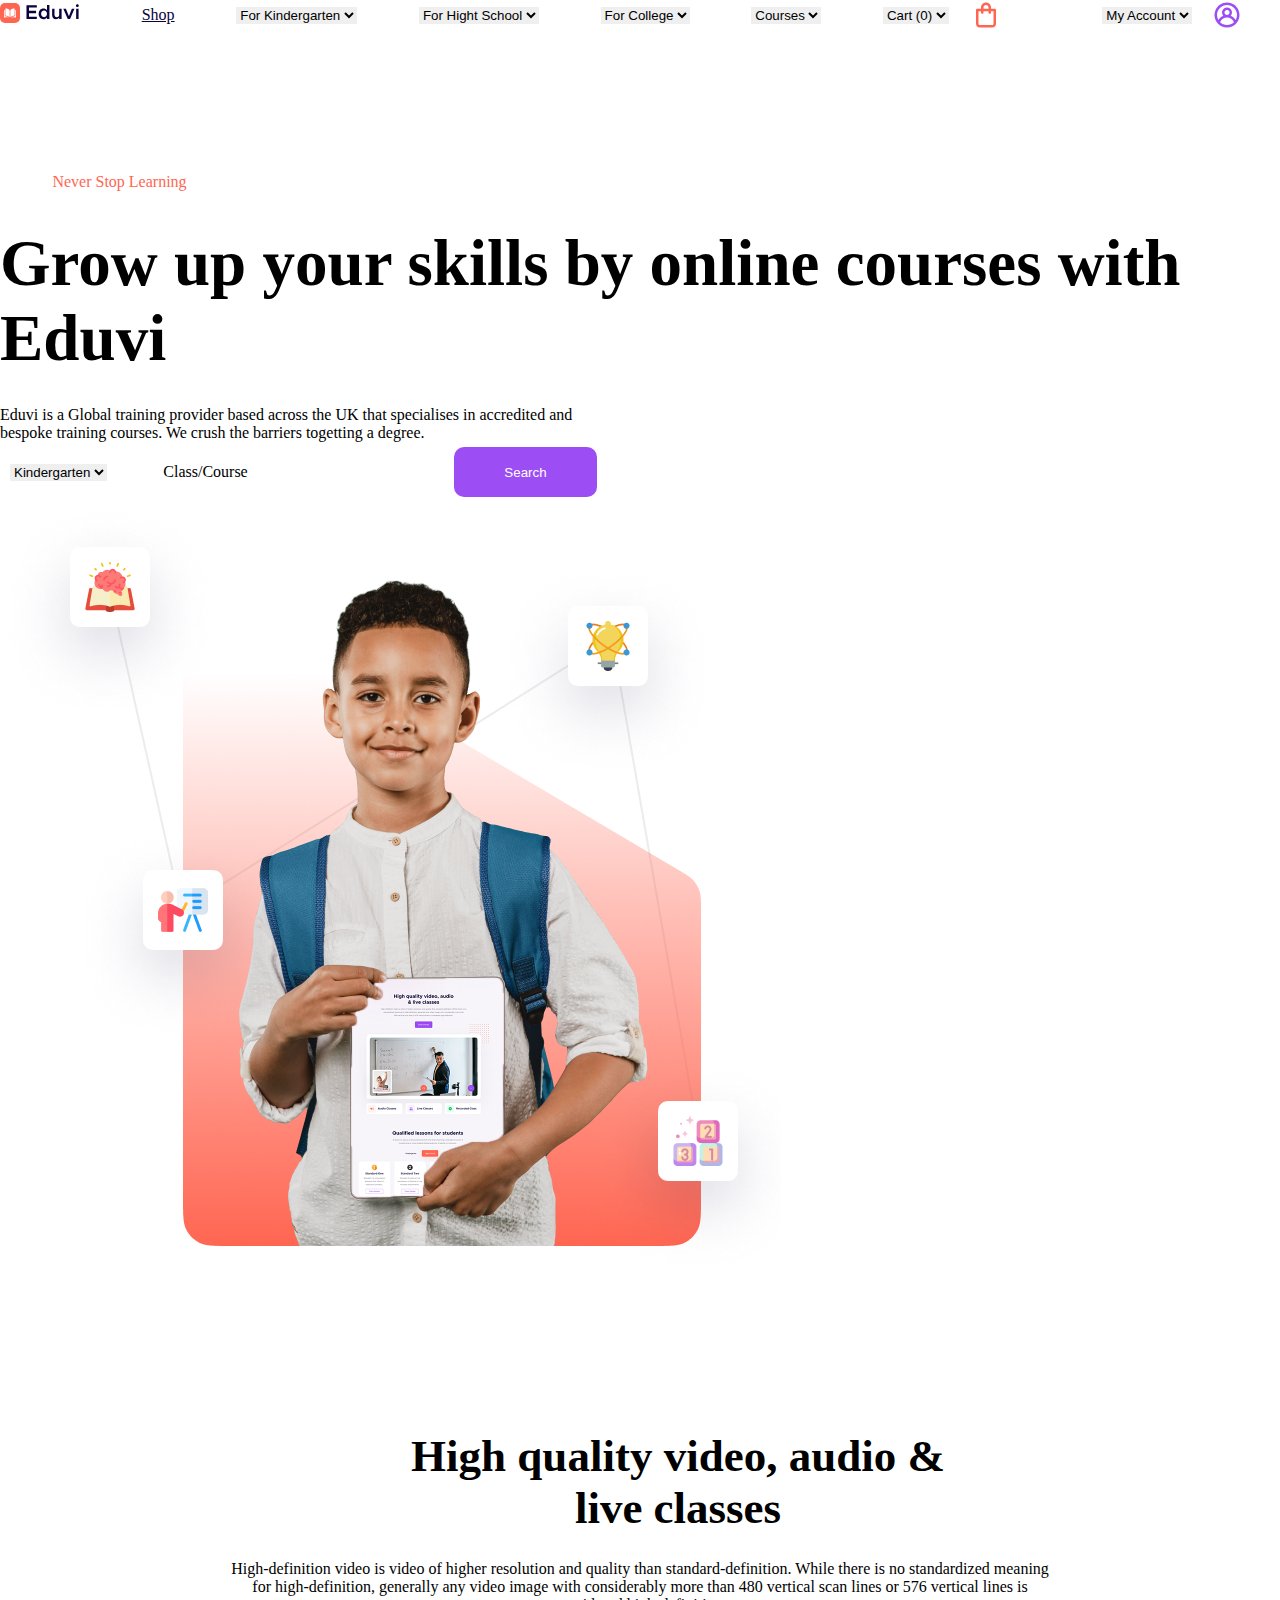
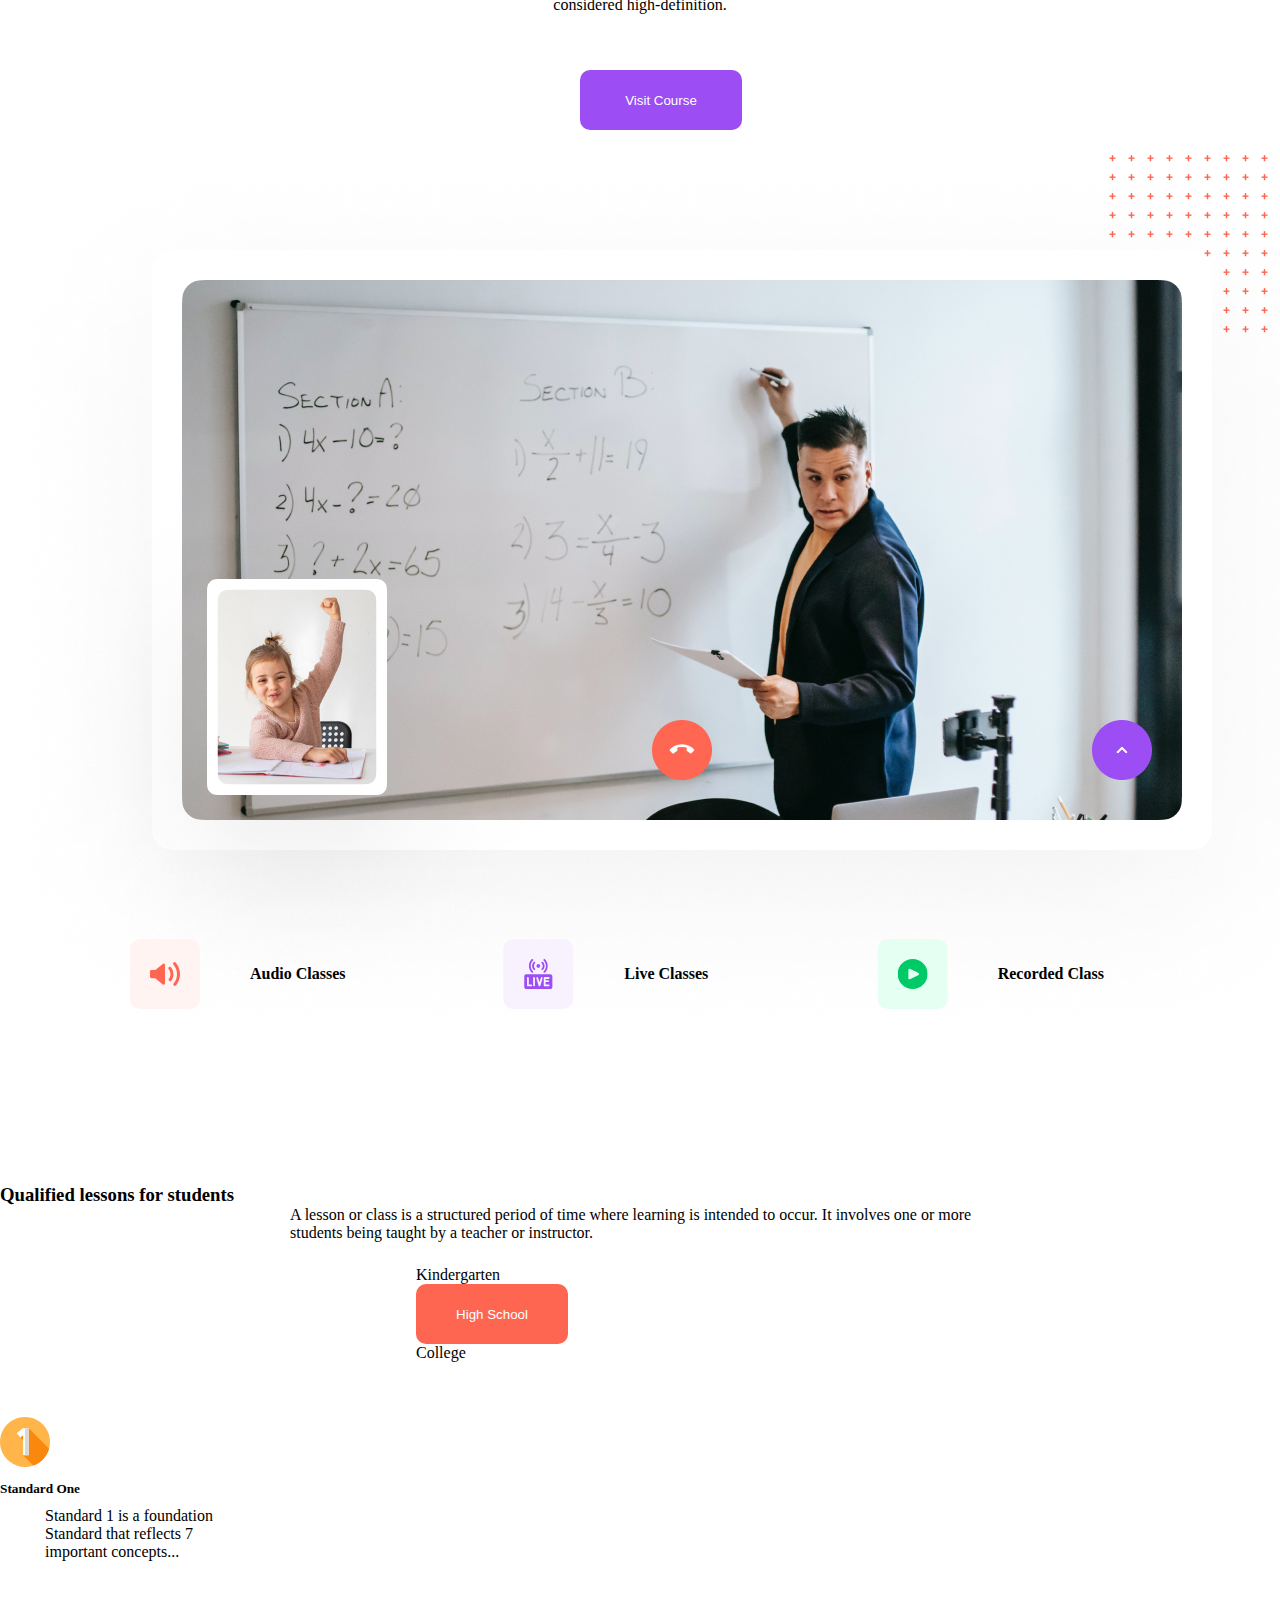
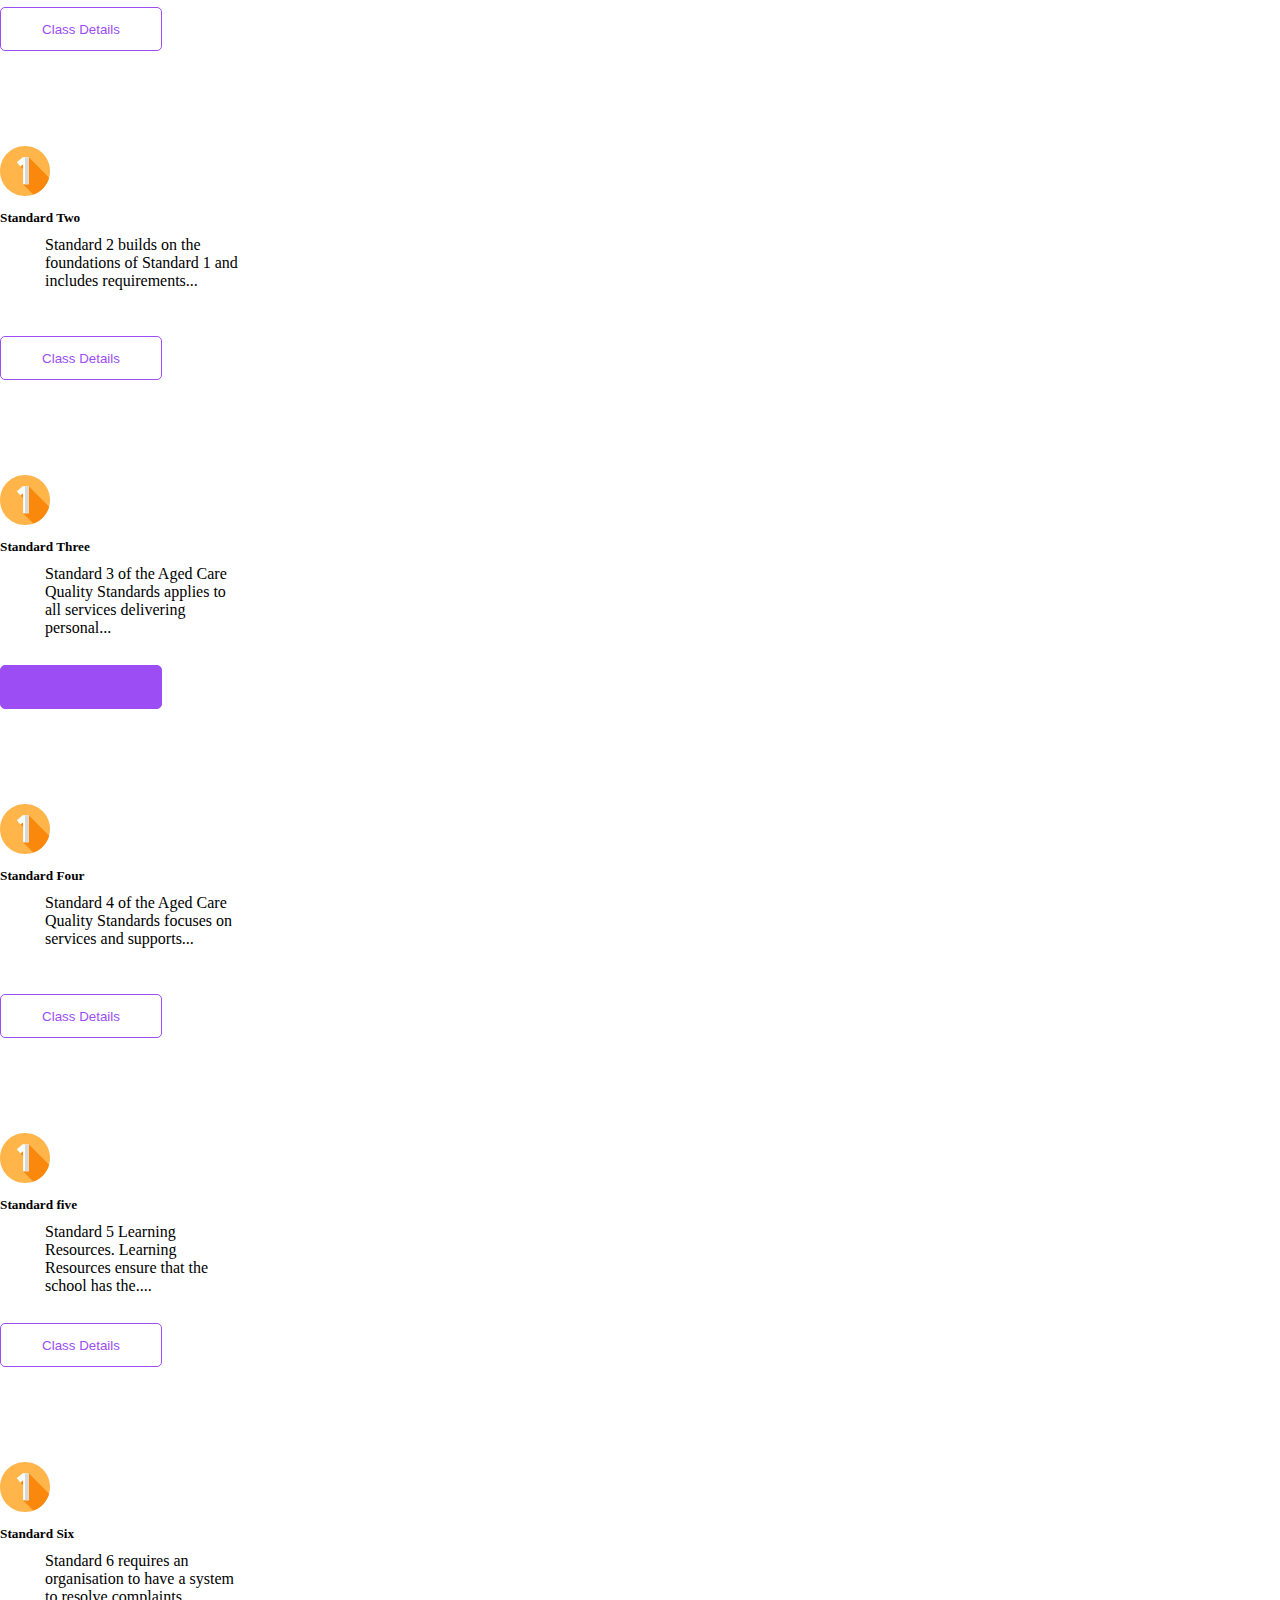
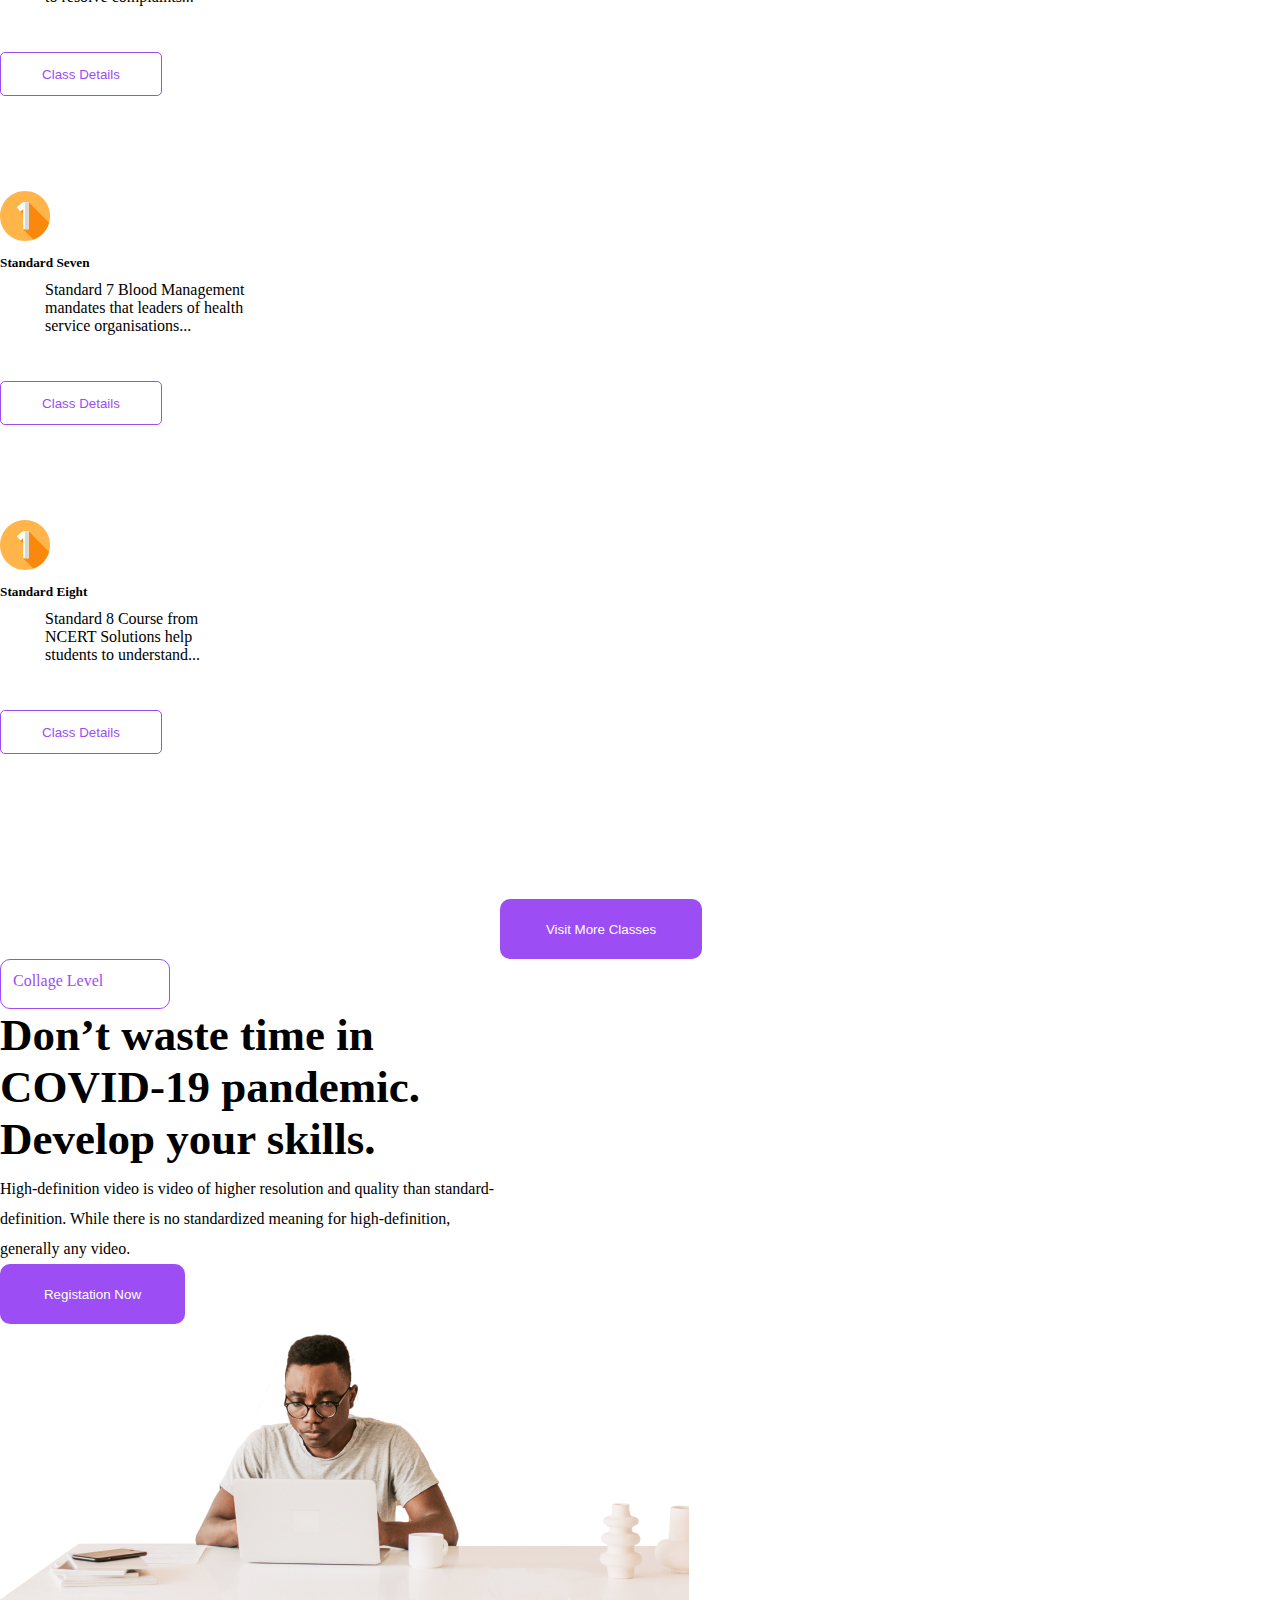
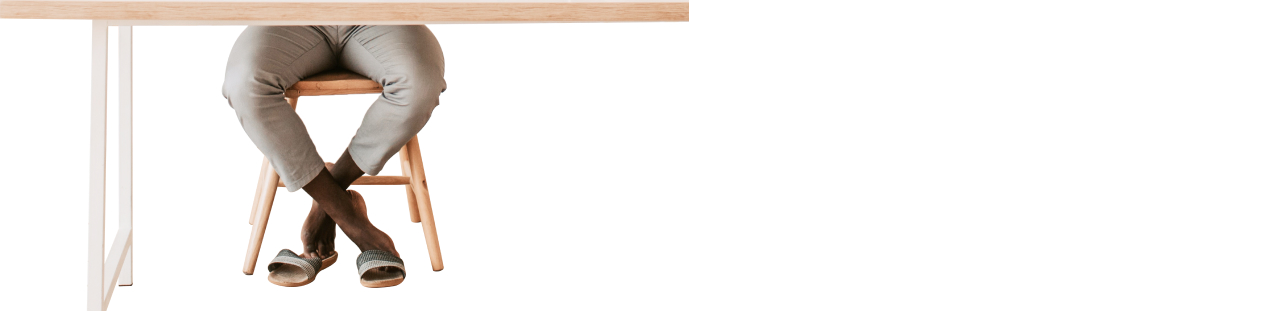
==== index.html @ eff32b87 "ok" ====
<!DOCTYPE html>
<html lang="en">

<head>
    <meta charset="UTF-8">
    <meta http-equiv="X-UA-Compatible" content="IE=edge">
    <meta name="viewport" content="width=device-width, initial-scale=1.0">

    <!-- CSS only -->
    <link href="https://cdn.jsdelivr.net/npm/bootstrap@5.2.2/dist/css/bootstrap.min.css" rel="stylesheet"
        integrity="sha384-Zenh87qX5JnK2Jl0vWa8Ck2rdkQ2Bzep5IDxbcnCeuOxjzrPF/et3URy9Bv1WTRi" crossorigin="anonymous">

    <!-- BOOTSTRAP icons link -->
    <link rel="stylesheet" href="https://cdn.jsdelivr.net/npm/bootstrap-icons@1.10.2/font/bootstrap-icons.css">

    <!-- Main CSS -->
    <link rel="stylesheet" href="./style.css">

    <title>Eduvi</title>
</head>

<body>

    <header>
        <nav>
            <div class="container">
                <div class="nav__div p-3">
                    <a href="#">
                        <img src="./images/Logo.svg" alt="img">
                    </a>

                    <a class="none text-decoration-none nav__link" href="#">
                        Shop
                    </a>

                    <select class="select none">
                        <option selected disabled>For Kindergarten</option>
                        <option value=""></option>
                        <option value=""></option>
                        <option value=""></option>
                    </select>

                    <select class="select none">
                        <option selected disabled>For Hight School</option>
                        <option value=""></option>
                        <option value=""></option>
                        <option value=""></option>
                    </select>

                    <select class="select none">
                        <option selected disabled>For College</option>
                        <option value=""></option>
                        <option value=""></option>
                        <option value=""></option>
                    </select>

                    <select class="select none">
                        <option selected disabled>Courses</option>
                        <option value=""></option>
                        <option value=""></option>
                        <option value=""></option>
                    </select>

                    <select class="select select__sm">
                        <option selected disabled>Cart (0)</option>
                        <option value=""></option>
                        <option value=""></option>
                        <option value=""></option>
                    </select>

                    <img class="cart__img" src="./images/Outline.svg" alt="img">

                    <select class="select select__sm">
                        <option selected disabled>My Account</option>
                        <option value=""></option>
                        <option value=""></option>
                        <option value=""></option>
                    </select>

                    <img class="accaunt__img" src="./images/accaunt.svg" alt="img">

                    <span class="menu__span">
                        <p class="menu__text mt-2">
                            Menu
                        </p>
                        <img class="menu__img" src="./images/menu.svg" alt="img">
                    </span>

                    <div class="menu swipe">
                        <h4 class="menu__close p-3 bg-danger w-15 m-3 text-light">
                            X
                        </h4>

                        <div>
                            <select class="select">
                                <option selected disabled>For Kindergarten</option>
                                <option value=""></option>
                                <option value=""></option>
                                <option value=""></option>
                            </select>

                            <select class="select">
                                <option selected disabled>For Hight School</option>
                                <option value=""></option>
                                <option value=""></option>
                                <option value=""></option>
                            </select>

                            <select class="select">
                                <option selected disabled>For College</option>
                                <option value=""></option>
                                <option value=""></option>
                                <option value=""></option>
                            </select>

                            <select class="select">
                                <option selected disabled>Courses</option>
                                <option value=""></option>
                                <option value=""></option>
                                <option value=""></option>
                            </select>
                        </div>

                    </div>
                </div>
            </div>
        </nav>
    </header>

    <main>
        <div class="container">
            <div class="d-grid">
                <div class="row">
                    <div class="col-md-6 col-sm-12 row__div">
                        <div class="main__span shadow">
                            Never Stop Learning
                        </div>

                        <h1 class="main__title">
                            Grow up your skills
                            by online courses
                            with Eduvi
                        </h1>

                        <p class="main__text">
                            Eduvi is a Global training provider based across the UK that specialises in accredited and
                            bespoke training courses. We crush the barriers togetting a degree.
                        </p>

                        <div class="search__div shadow">
                            <select class="select search__select">
                                <option value="">Kindergarten</option>
                                <option value=""></option>
                                <option value=""></option>
                                <option value=""></option>
                            </select>

                            <p class="search__text">
                                Class/Course
                            </p>

                            <button class="search__btn">
                                Search
                            </button>
                        </div>
                    </div>

                    <div class="col-md-6 col-sm-12">
                        <img class="main__img" src="./images/main-img.jpg" alt="img">
                    </div>
                </div>
            </div>
        </div>


        <section class="visit">
            <div class="container">
                <h2 class="visit__title">
                    High quality video, audio
                    & live classes
                </h2>

                <p class="visit__text">
                    High-definition video is video of higher resolution and quality than standard-definition. While
                    there is
                    no standardized meaning for high-definition, generally any video image with considerably more than
                    480 vertical scan lines or 576 vertical lines is considered high-definition.
                </p>

                <button class="visit__btn">
                    Visit Course
                </button>
            </div>
        </section>

        <section class="classes">

            <div class="container">
                <img class="classes__img" src="./images/classes.jpg" alt="img">

                <div class="classes__div">
                    <div class="classes__chance shadow">
                        <img class="classes__icon" src="./images/sound.svg" alt="img">
                        <h4 class="classes__text">Audio Classes</h4>
                    </div>

                    <div class="classes__chance shadow">
                        <img class="classes__icon" src="./images/live.svg" alt="img">
                        <h4 class="classes__text">
                            Live Classes
                        </h4>
                    </div>

                    <div class="classes__chance shadow">
                        <img class="classes__icon" src="./images/recorded.svg" alt="img">
                        <h4 class="classes__text">
                            Recorded Class
                        </h4>
                    </div>
                </div>
            </div>
        </section>

        <section class="section__lessons">
            <div class="container">
                <h3 class="lesson__title text-center">
                    Qualified lessons for students
                </h3>

                <p class="lesson__text text-center mt-5">
                    A lesson or class is a structured period of time where learning is intended to occur. It involves
                    one or more students being taught by a teacher or instructor.
                </p>

                <div class="lesson__btn--div mt-5 d-flex justify-content-between align-items-center">

                    <p>
                        Kindergarten
                    </p>

                    <button class="lesson__btn">
                        High School
                    </button>

                    <p>
                        College
                    </p>

                </div>

                <div class="card__div d-flex gap-4 ">
                    <div class="card p-3 shadow">
                        <img class="card__img" src="./images/one.svg" alt="img">
                        <h5 class="text-center">Standard One</h5>
                        <p class="card__text text-center">Standard 1 is a foundation Standard that reflects 7 important
                            concepts...</p>
                        <button class="card__btn">
                            Class Details
                        </button>
                    </div>

                    <div class="card p-3 shadow">
                        <img class="card__img" src="./images/one.svg" alt="img">
                        <h5 class="text-center">Standard Two</h5>
                        <p class="card__text text-center">Standard 2 builds on the foundations of Standard 1 and
                            includes requirements...</p>
                        <button class="card__btn">
                            Class Details
                        </button>
                    </div>

                    <div class="card p-3 shadow">
                        <img class="card__img" src="./images/one.svg" alt="img">
                        <h5 class="text-center">Standard Three</h5>
                        <p class="card__text text-center">Standard 3 of the Aged Care Quality Standards applies to all
                            services delivering personal...</p>
                        <button class="card__btn text-light card__bg">
                            Class Details
                        </button>
                    </div>

                    <div class="card p-3 shadow">
                        <img class="card__img" src="./images/one.svg" alt="img">
                        <h5 class="text-center">Standard Four</h5>
                        <p class="card__text text-center">Standard 4 of the Aged Care Quality Standards focuses on
                            services and supports...</p>
                        <button class="card__btn">
                            Class Details
                        </button>
                    </div>

                    <div class="card p-3 shadow">
                        <img class="card__img" src="./images/one.svg" alt="img">
                        <h5 class="text-center">Standard five</h5>
                        <p class="card__text text-center">Standard 5 Learning Resources. Learning Resources ensure that
                            the school has the....</p>
                        <button class="card__btn">
                            Class Details
                        </button>
                    </div>

                    <div class="card p-3 shadow">
                        <img class="card__img" src="./images/one.svg" alt="img">
                        <h5 class="text-center">Standard Six</h5>
                        <p class="card__text text-center">Standard 6 requires an organisation to have a system to
                            resolve complaints...</p>
                        <button class="card__btn">
                            Class Details
                        </button>
                    </div>

                    <div class="card p-3 shadow">
                        <img class="card__img" src="./images/one.svg" alt="img">
                        <h5 class="text-center">Standard Seven</h5>
                        <p class="card__text text-center">Standard 7 Blood Management mandates that leaders of health
                            service organisations...</p>
                        <button class="card__btn">
                            Class Details
                        </button>
                    </div>

                    <div class="card p-3 shadow">
                        <img class="card__img" src="./images/one.svg" alt="img">
                        <h5 class="text-center">Standard Eight</h5>
                        <p class="card__text text-center">Standard 8 Course from NCERT Solutions help students to
                            understand...</p>
                        <button class="card__btn">
                            Class Details
                        </button>
                    </div>
                </div>

                <button class="more__btn">
                    Visit More Classes
                </button>
            </div>
        </section>

        <section class="section__college">
            <div class="container">
                <div class="d-grid collage">
                    <div class="row ">
                        <div class="col-md-6">
                            <div class="collage__span text-center">
                                Collage Level
                            </div>

                            <h3 class="collage__title mt-3">
                                Don’t waste time in
                                COVID-19 pandemic.
                                Develop your skills.
                            </h3>

                            <p class="collage__text">
                                High-definition video is video of higher resolution and quality than
                                standard-definition. While there is no standardized
                                meaning for high-definition, generally any video.
                            </p>

                            <button class="collage__btn">
                                Registation Now
                            </button>
                        </div>

                        <div class="col-md-6">
                            <img src="./images/Image.jpg" alt="img">
                        </div>
                    </div>
                </div>
            </div>
        </section>



    </main>

</body>
<script src="./scripts/utils.js"></script>
<script src="./scripts/index.js"></script>

</html>
---- style.css ----
* {
    margin: 0;
    padding: 0;
    box-sizing: border-box;
}

body {
    overflow-x: hidden;
}

.login__div {
    width: 90%;
    height: 570px;
    padding: 20px 0 0 40px;
}

.login__title {
    width: 355px;
}

.ellipsa {
    margin-left: 140px;
}

.google__icon {
    display: flex;
    align-items: center;
    width: 280px;
    height: 50px;
    border: 1px solid black;
}

.form-control {
    width: 280px;
}

input {
    height: 50px;
    width: 280px;
    border-radius: 10px;
    border: 1px solid #DEDDE4
}

.name__img {
    position: absolute;
    margin: 15px 0 10px 10px;
}

.show {
    position: absolute;
    margin: 15px 0 0 250px;
    display: none;
}

.eye {
    position: absolute;
    margin: 15px 0 0 250px;
    display: none;
}

.checkbox {
    height: 24px;
    width: 24px;
}

.terms {
    color: #200a79;
    text-decoration: none;
}

.google__btn {
    width: 280px;
    height: 50px;
    color: #5D5A6F;
    background-color: white;
    border: 1px solid #DEDDE4;
    border-radius: 5px;
}

.signup__btn {
    width: 280px;
    height: 50px;
    border: none;
    background-color: #9C4DF4;
}

.checkbox__text {
    margin-top: 30px;
}

.btn__text {
    margin-left: 30px;
}

.btn__link {
    color: #9C4DF4;
}

.link {
    text-decoration: none;
}

.list {
    text-decoration: none;
}



/* --------------------- MAIN page ----------------------------- */

.menu {
    position: absolute;
    width: 600px;
    height: 100vh;
    right: 0;
    top: 0;
    background-color: rgba(0, 0, 0, 0.153);
    backdrop-filter: blur(16px);
    z-index: 222222;
    transition: all linear 0.8s;
}

.swipe {
    transform: translateX(200%);
}

.nav__div {
    display: flex;
    justify-content: space-between;
    align-items: center;
}

.nav__link {
    color: #0A033C;
}

.select {
    border: none;
}

.cart__img {
    position: relative;
    right: 40px;
}

.accaunt__img {
    position: relative;
    right: 40px;
}

.menu__span {
    display: none;
}

.row__div {
    margin-top: 131px;
}

.main__span {
    width: 239px;
    height: 50px;
    border-radius: 10px;
    color: #FF6652;
    text-align: center;
    padding-top: 12px;
}

.main__title {
    font-size: 65px;
    font-weight: 700;
    margin-top: 15px;
}

.main__text {
    font-size: 16px;
    font-weight: 400;
    margin-top: 30px;
    width: 580px;
}

.search__div {
    width: 607px;
    height: 60px;
    border-radius: 10px;
    padding: 0 10px;
    display: flex;
    justify-content: space-between;
    align-items: center;
}

.span {
    width: 100px;
    height: 30px;
}

.search__btn {
    width: 143px;
    height: 50px;
    border-radius: 10px;
    border: none;
    color: #fff;
    background-color: #9C4DF4;
}

.search__text {
    margin: 0 0 0 -150px;
}

/* --------------------- MAIN page end ----------------------------- */



/* --------------------- SECTION VISIT ----------------------------- */

.visit__title {
    height: 110px;
    width: 556px;
    font-size: 45px;
    font-weight: 700;
    text-align: center;
    margin: 150px 0 0 400px;
}

.visit__text {
    height: 90px;
    width: 840px;
    font-size: 16px;
    font-weight: 400;
    text-align: center;
    margin: 20px auto;
}

.visit__btn {
    height: 60px;
    width: 162px;
    border-radius: 10px;
    color: #fff;
    border: none;
    background-color: #9C4DF4;
    margin: 0 0 0 580px;
}


/* --------------------- SECTION VISIT end ----------------------------- */


/* --------------------- SECTION CLASSES ----------------------------- */


.classes__div {
    display: flex;
    justify-content: center;
    align-items: center;
    margin-top: -150px;
}

.classes__chance {
    height: 100px;
    width: 333.3333435058594px;
    border-radius: 10px;
    display: flex;
    align-items: center;
    padding: 10px;
    margin-left: 40px;
}

.classes__text {
    margin-left: 50px;
}




/* --------------------- SECTION CLASSES end ----------------------------- */





/* ------------------------ SECTION LESSON ---------------------   */

.lesson__title {
    margin-top: 160px;
}

.lesson__text {
    height: 60px;
    width: 700px;
    font-size: 16px;
    font-weight: 400;
    margin: 0 auto;
}

.lesson__btn--div {
    width: 35%;
    margin: 0 auto;
}

.lesson__btn {
    background-color: #FF6652;
    border: none;
    color: #fff;
    height: 60px;
    width: 152px;
    border-radius: 10px;
}

.card {
    width: 290px;
    height: 329px;
    border-radius: 15px;
}

.card__img {
    width: 50px;
    height: 50px;
    margin: 10px auto;
}

.card__text {
    width: 200px;
    height: 90px;
    font-size: 16px;
    font-weight: 400;
    margin: 10px auto;
}

.card__div {
    margin: auto;
    margin-top: 45px;
    flex-wrap: wrap;
}

.card__btn {
    height: 44px;
    width: 162px;
    color: #9C4DF4;
    margin: 0 auto;
    border-radius: 5px;
    border: 1px solid #9C4DF4;
    background-color: #fff;
}

.more__btn {
    height: 60px;
    width: 202px;
    border-radius: 10px;
    background-color: #9C4DF4;
    border: none;
    color: #fff;
    margin: 60px 0 0 500px;
}


.card__bg {
    background-color: #9C4DF4;
}

.collage__title {
    height: 165px;
    width: 457px;
    left: 150px;
    top: 3659px;
    border-radius: nullpx;
    font-family: Metropolis;
    font-size: 45px;
    font-weight: 700;
    text-align: left;

}



/* ------------------------ SECTION LESSON END ---------------------   */




/* ------------------------ SECTION COLLAGE ---------------------   */


.collage__span {
    height: 50px;
    width: 170px;
    border-radius: 10px;
    color: #9C4DF4;
    padding: 12px;
    border: 1px solid #9C4DF4;
}

.collage__text {
    height: 90px;
    width: 500px;
    left: 150px;
    font-size: 16px;
    font-weight: 400;
    line-height: 30px;
    text-align: left;

}

.collage__btn {
    height: 60px;
    width: 185px;
    left: 150px;
    top: 3974px;
    border-radius: 10px;
    border: none;
    background-color: #9C4DF4;
    color: #fff;
}







/* ------------------------ SECTION COLLAGE END ---------------------   */












/* --------------------- RESPONSIVE ---------------------- */


@media screen and (max-width: 768px) {

    .card__div {
        margin-left: 50px;
    }

    .lesson__btn--div {
        width: 55%;
    }

    .classes__div {
        margin-top: 1px;
    }

    .classes__img {
        width: 864px;
        height: 550px;
        margin-left: -90px;
    }

    .classes__chance {
        width: 241px;
        height: 84px;
        margin-left: 10px;
    }

    .classes__icon {
        width: 50px;
    }

    .classes__text {
        width: 137px;
        height: 20px;
        margin-left: 10px;
    }

    .visit__title {
        height: 80px;
        width: 432px;
        font-size: 35px;
        font-weight: 700;
        margin: 100px 0 0 160px;
    }

    .visit__text {
        height: 84px;
        width: 703px;
        font-size: 14px;
        font-weight: 400;
    }

    .visit__btn {
        height: 50px;
        width: 149px;
        border-radius: 5px;
        margin: 0 0 0 325px;
    }

    .main__img {
        height: 447.86236572265625px;
        width: 427px;
    }

    .main__span {
        height: 36px;
        width: 190px;
        border-radius: 5px;
        padding-top: 5px;
    }

    .main__title {
        width: 400px;
        height: 120px;
        font-size: 40px;
        font-weight: 700;
    }

    .search__div {
        width: 370px;
        height: 50px;
    }

    .search__text {
        margin: 0 0 0 -40px;
    }

    .search__btn {
        width: 100px;
    }

    .select {
        margin: 10px;
    }

    .nav__div {
        justify-content: space-between;
        width: 100%;
    }

    .row__div {
        margin-top: 60px;
    }

    .menu__span {
        display: flex;
        justify-content: space-between;
        align-items: center;
        width: 80px;
    }

    .none {
        display: none;
    }

    .login__div {
        padding: 20px;
    }

    .login__title {
        width: 230px;
    }

    .login__img {
        width: 300px;
    }

    .login__div {
        width: 700px;
        margin-left: -100px;
    }

    .right {
        width: 300px;
    }

    .google__btn {
        width: 250px;
        height: 50px;
        margin: auto;
    }

    .menu__close {
        width: 50px;
    }
}


@media screen and (max-width: 576px) {

    .card__div {
        margin-left: 150px;
    }

    .lesson__btn--div {
        width: 70%;
    }

    .lesson__text {
        width: 334px;
        height: 96px;
    }

    .classes__img {
        width: 600px;
        height: 390px;
        margin: 0 auto;
    }

    .classes__icon {
        width: 50px;
        height: 50px;
    }

    .classes__chance {
        width: 160px;
        height: 70px;
    }

    .classes__text {
        width: 96px;
        height: 14px;
    }

    .visit__title {
        height: 64px;
        width: 325px;
        font-size: 28px;
        font-weight: 700;
        margin: 100px 0 0 100px;
    }

    .visit__text {
        height: 72px;
        width: 340px;
        font-size: 16px;
        font-weight: 400;
    }

    .visit__btn {
        height: 50px;
        width: 162px;
        border-radius: 5px;
        margin: 100px 0 0 185px;
    }

    .main__span {
        width: 170px;
        height: 44px;
        border-radius: 5px;
        padding-top: 5px;
    }

    .main__img {
        margin: 150px 0 0 25px;
    }

    .search__div {
        display: block;
        width: 500px;
        height: 50px;
    }

    .search__text {
        margin: 25px 0 0 -5px;
        padding: 13px 15px;
        width: 500px;
        height: 50px;
        border-radius: 10px;
        padding: 13px 15px;
        box-shadow: rgba(0, 0, 0, 0.35) 0px 5px 15px;
    }

    .search__btn {
        height: 50px;
        width: 500px;
        margin: 25px 0 0 0;
        border-radius: 10px;

    }

    .cart__img {
        display: none;
    }

    .accaunt__img {
        display: none;
    }

    .select__sm {
        display: none;
    }

    .menu {
        width: 400px;
    }

    .login__div {
        height: 620px;
    }

    .btn__text {
        width: 100%;
    }

    .left {
        display: flex;
        display: none;
    }

    .right {
        margin-left: 100px;
        padding-left: 70px;
    }

    .google__text {
        width: 100%;
    }

}
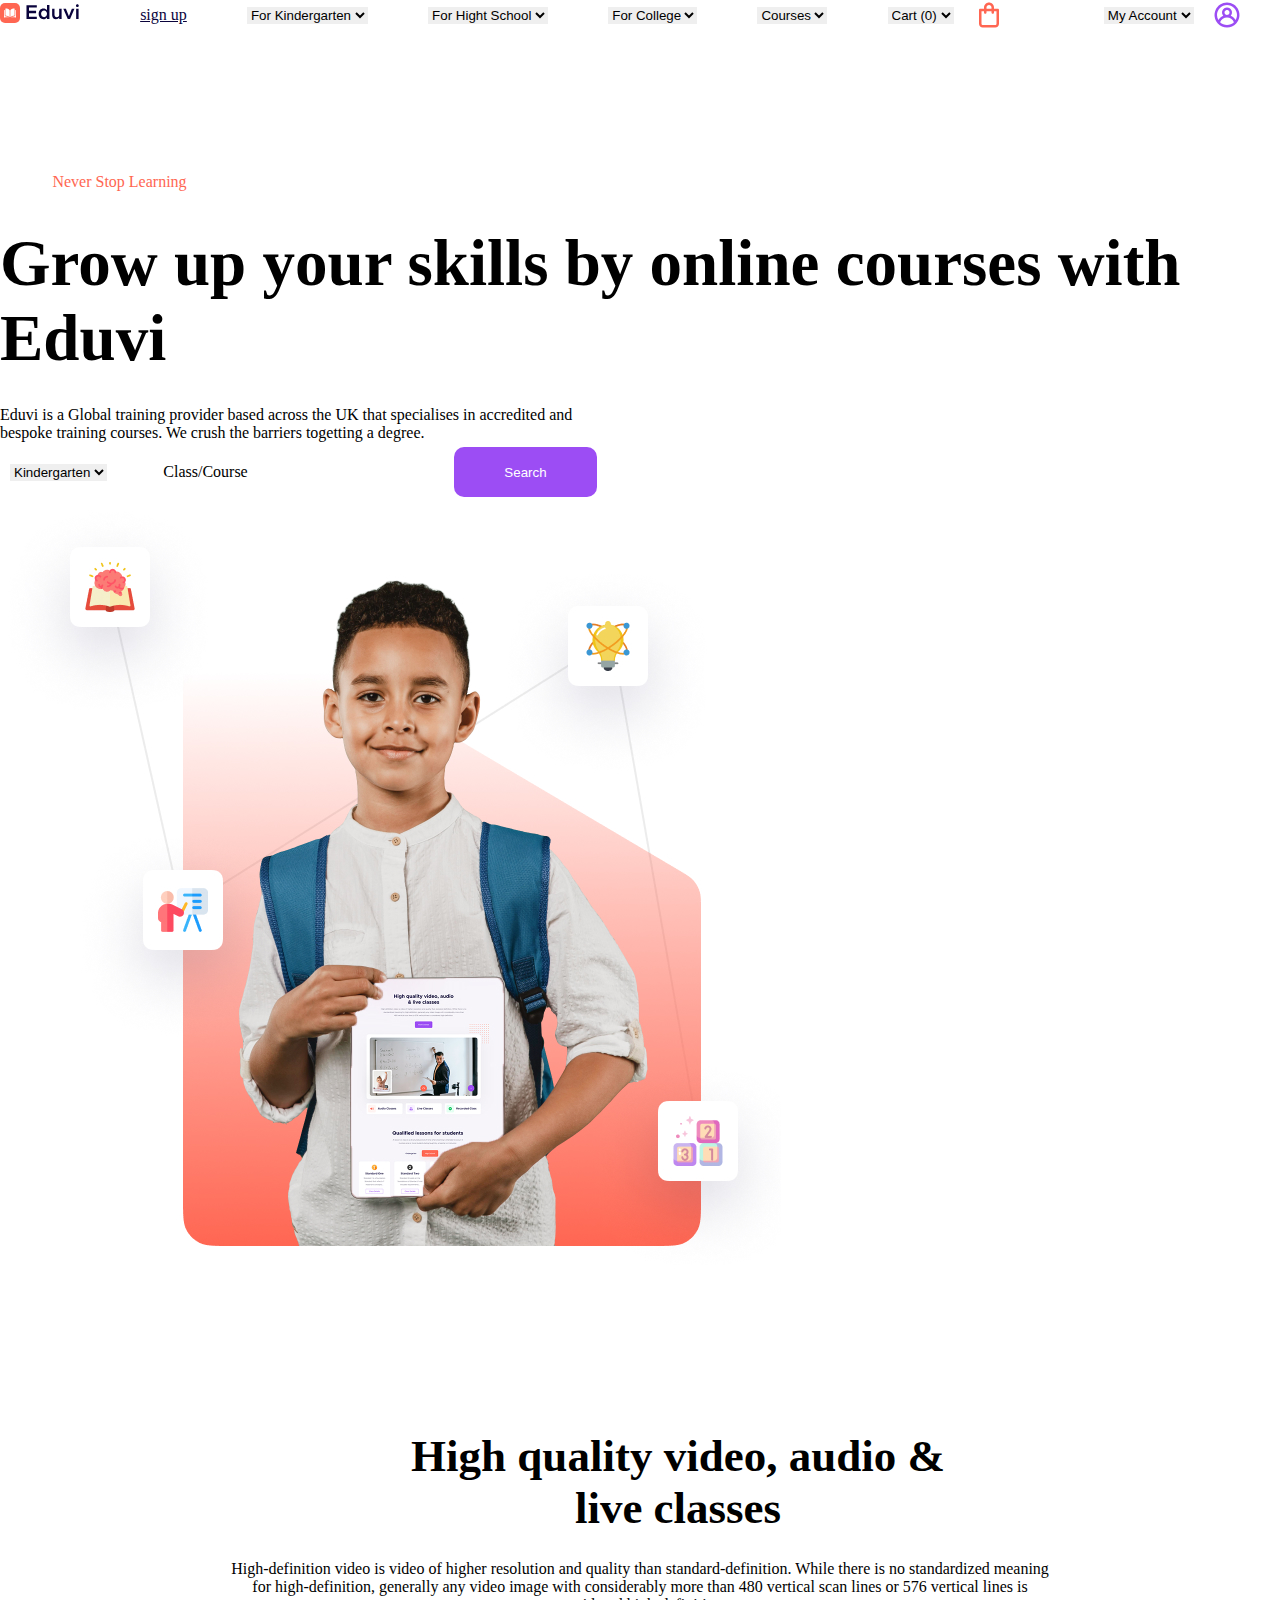
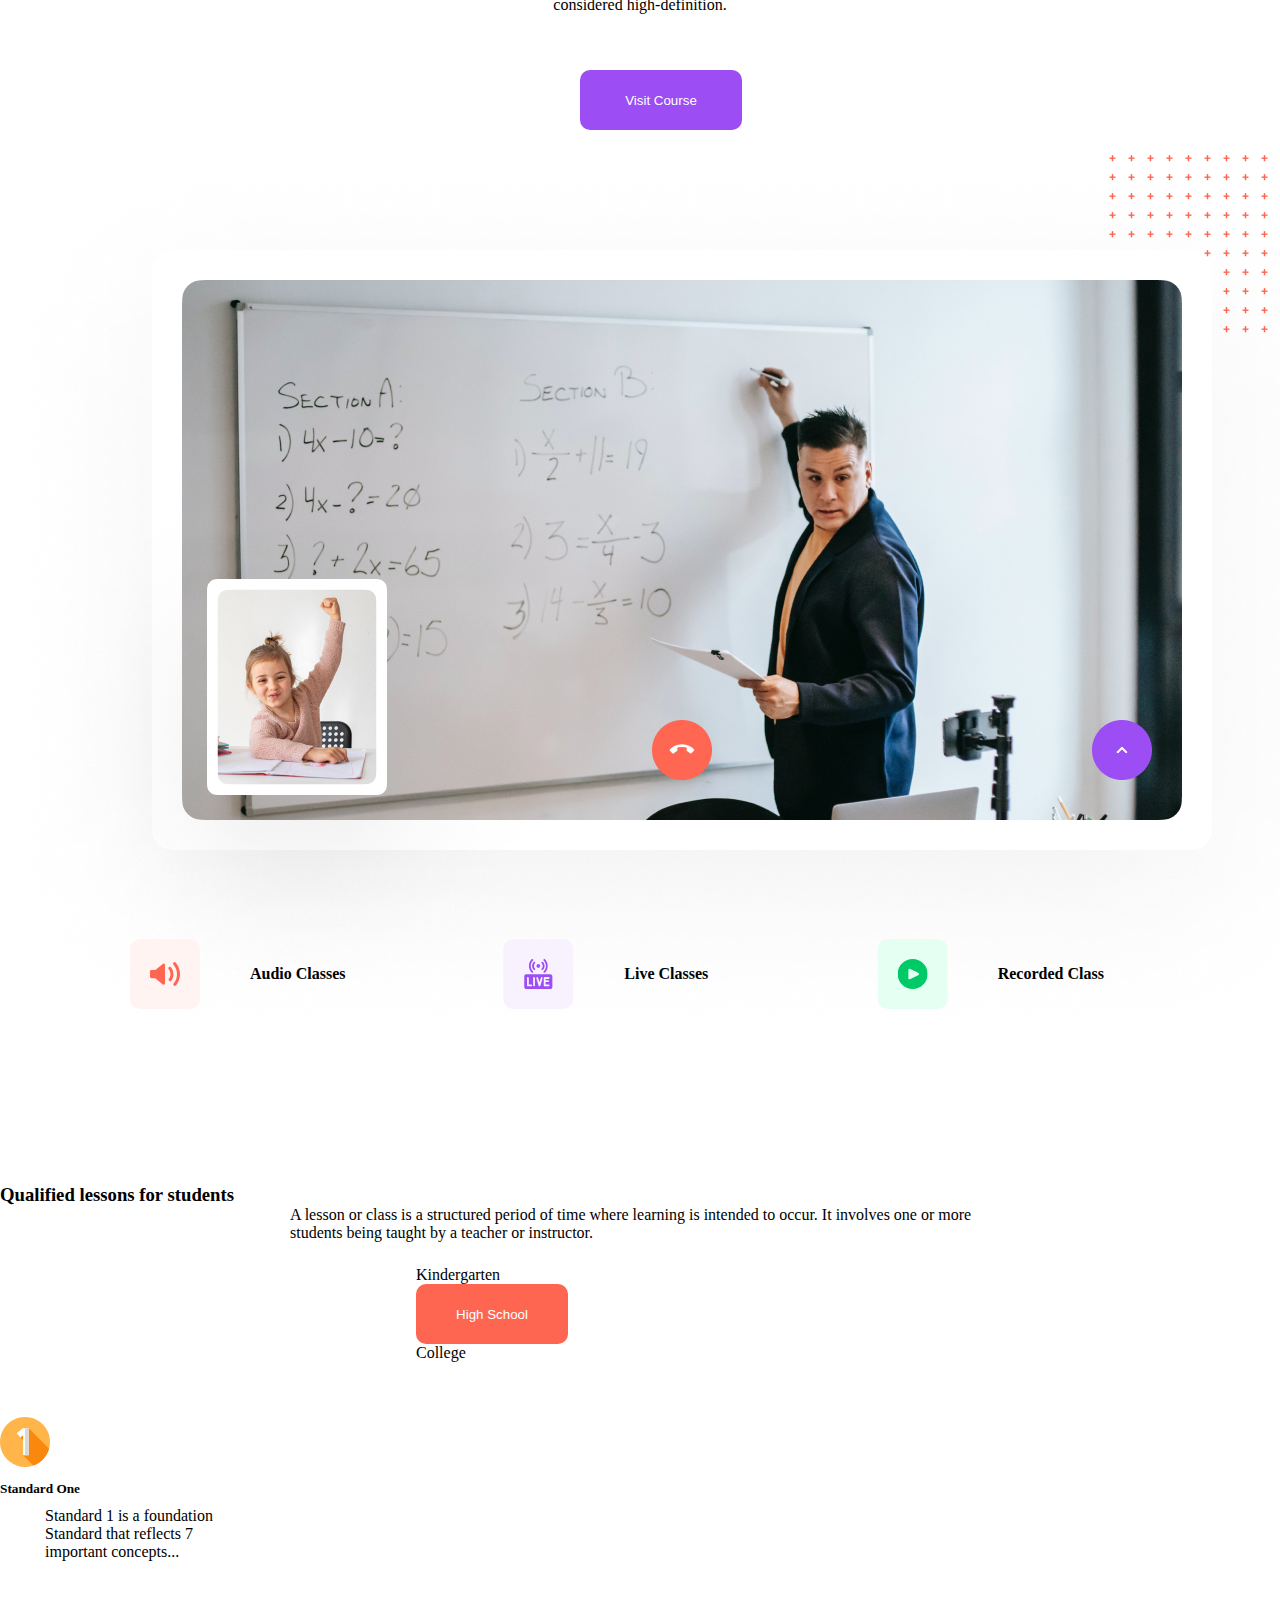
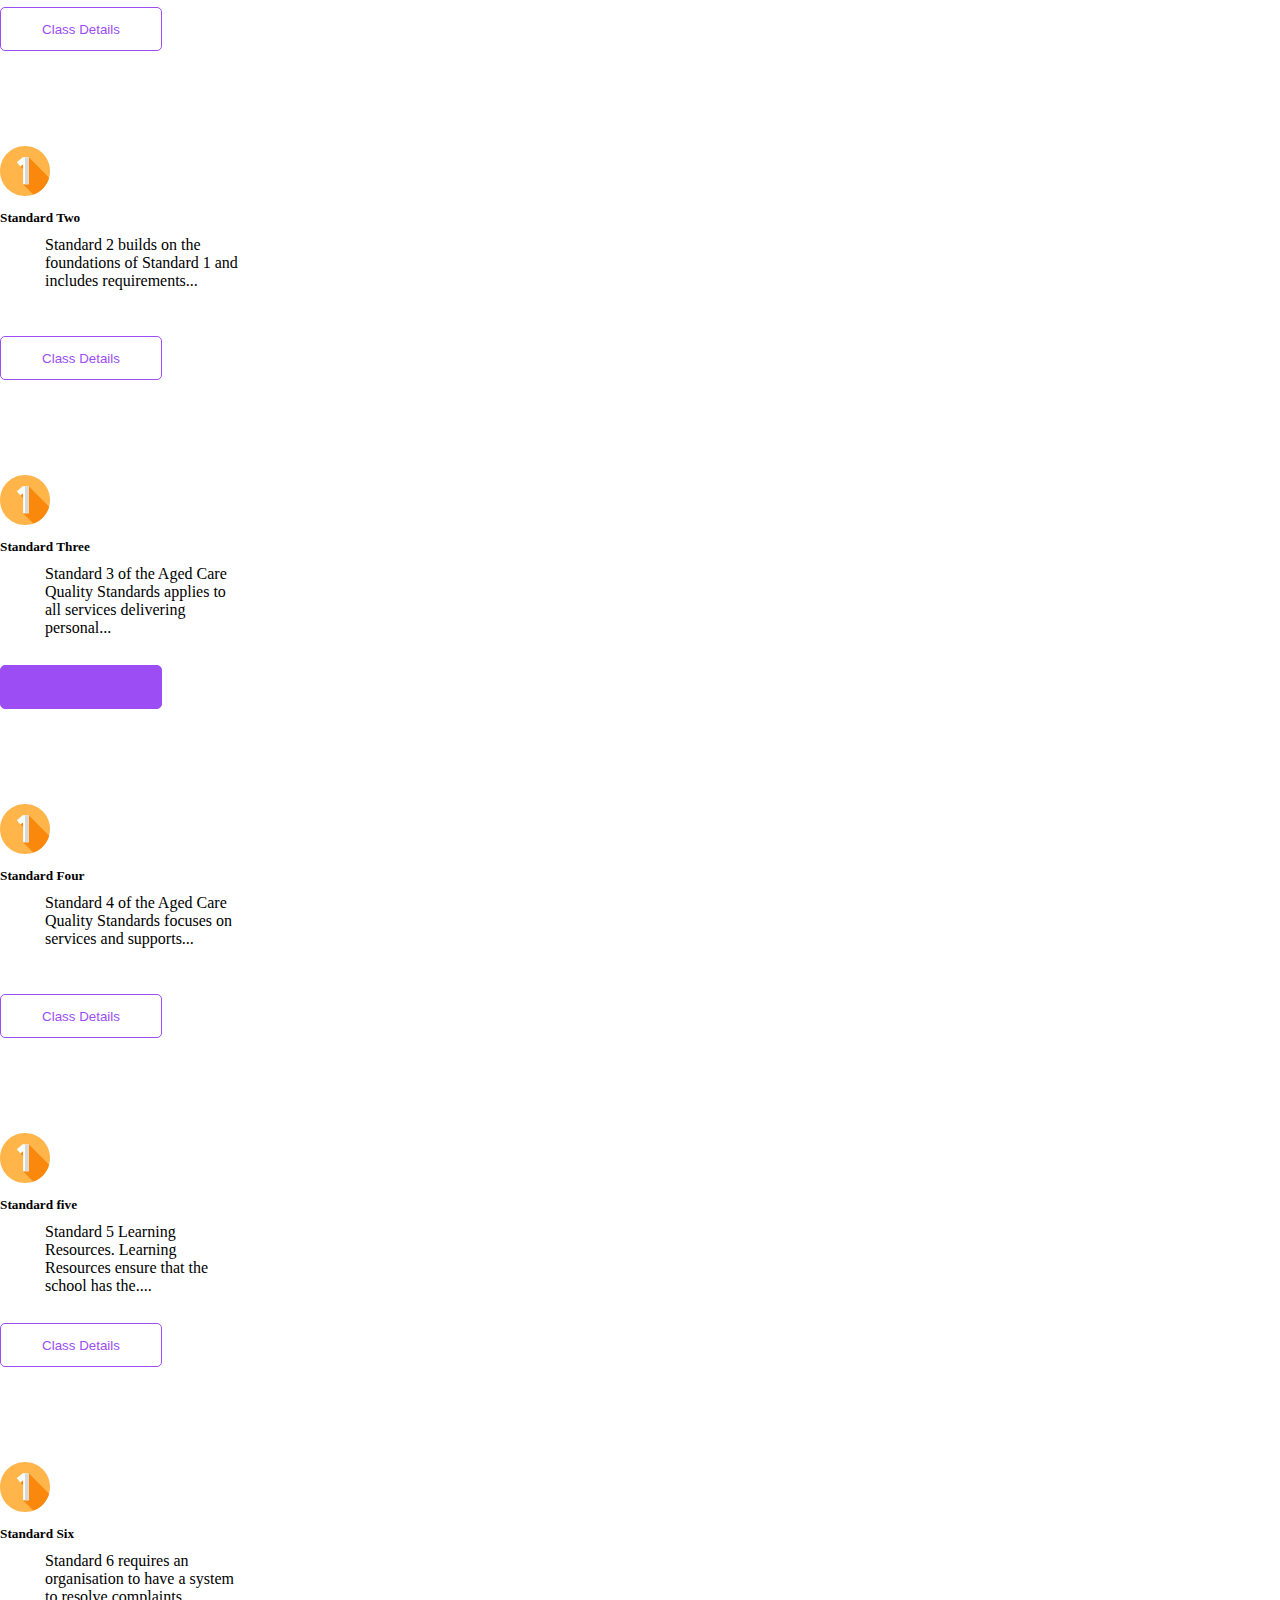
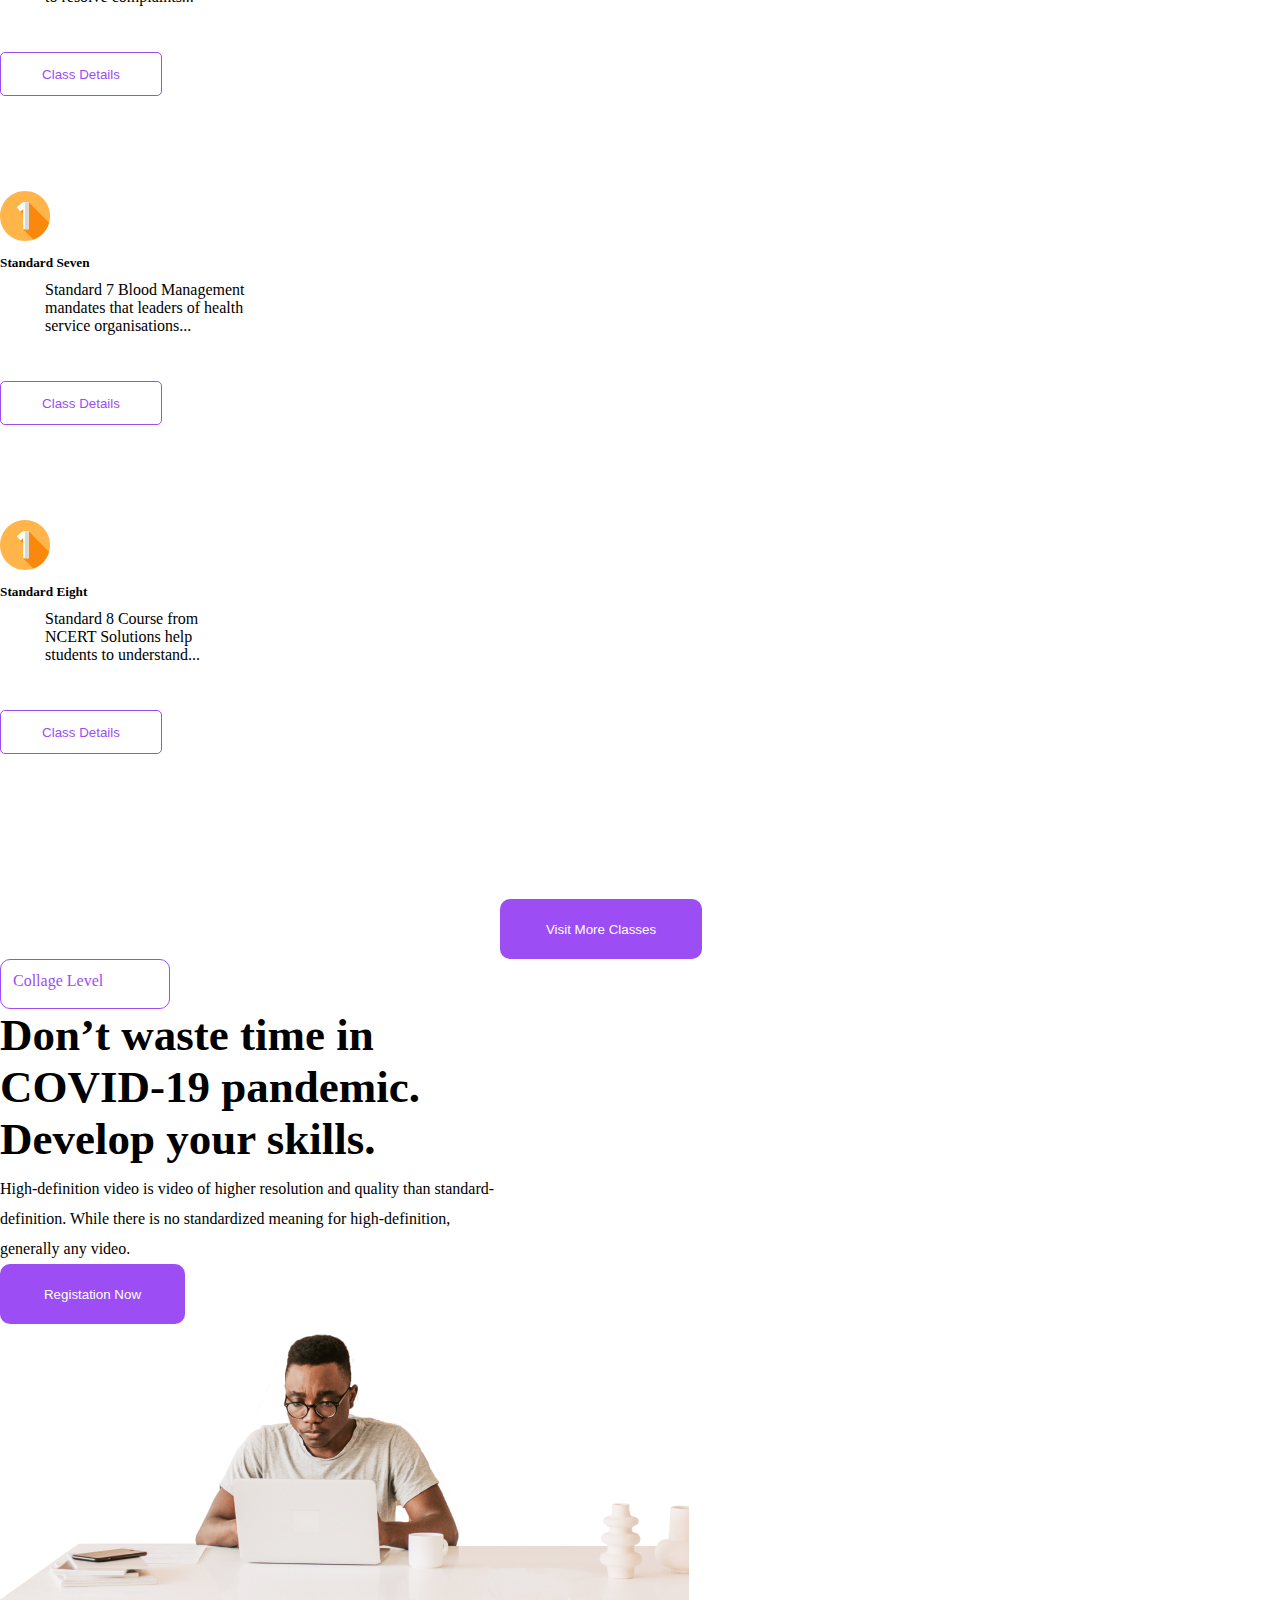
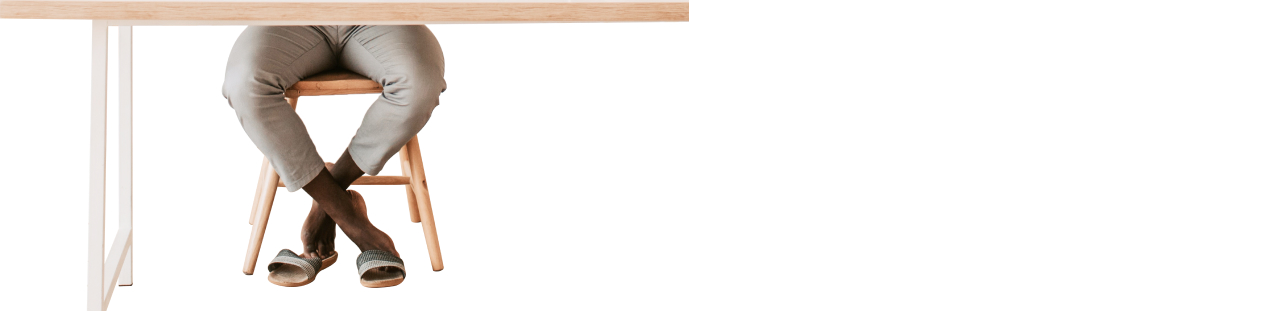
==== commit 1fe12af5: "ok" ====
--- a/index.html
+++ b/index.html
@@ -29,8 +29,8 @@
                         <img src="./images/Logo.svg" alt="img">
                     </a>
 
-                    <a class="none text-decoration-none nav__link" href="#">
-                        Shop
+                    <a class="none text-decoration-none nav__link" href="signup.html">
+                        sign up
                     </a>
 
                     <select class="select none">
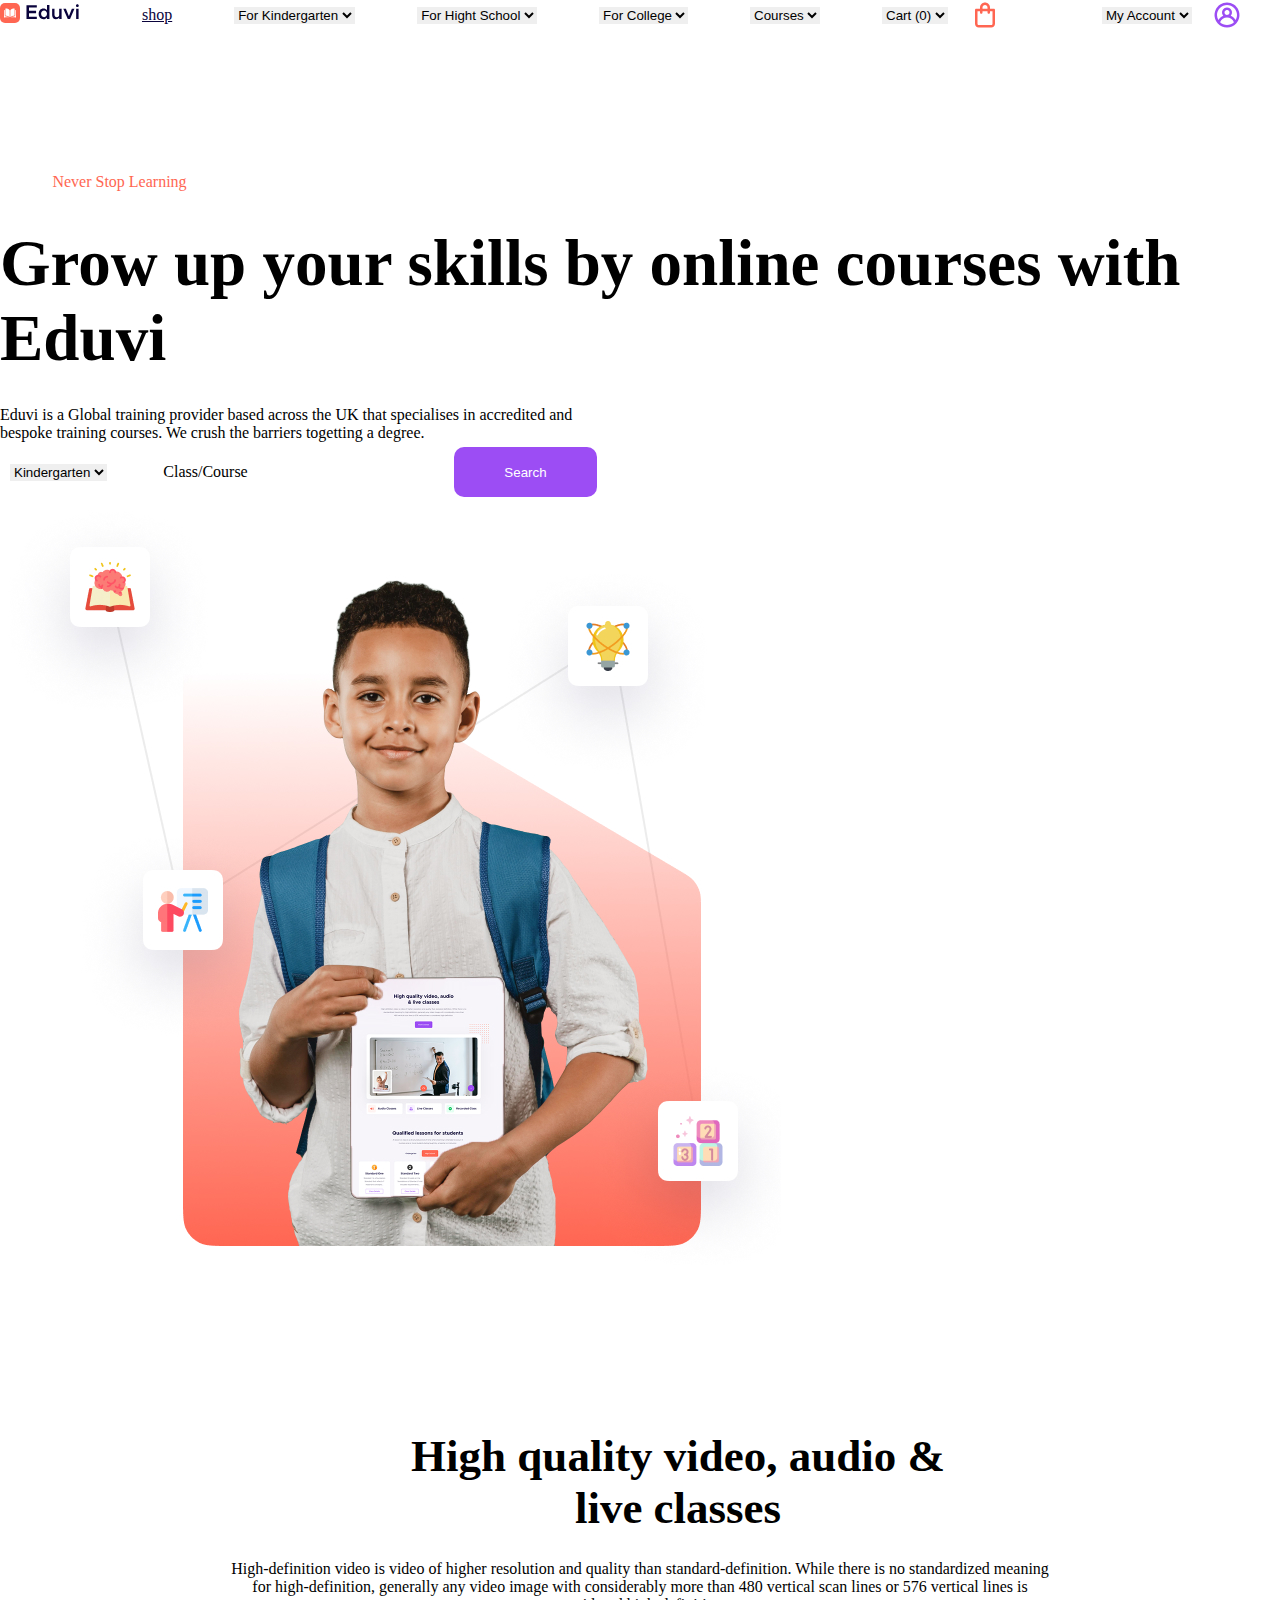
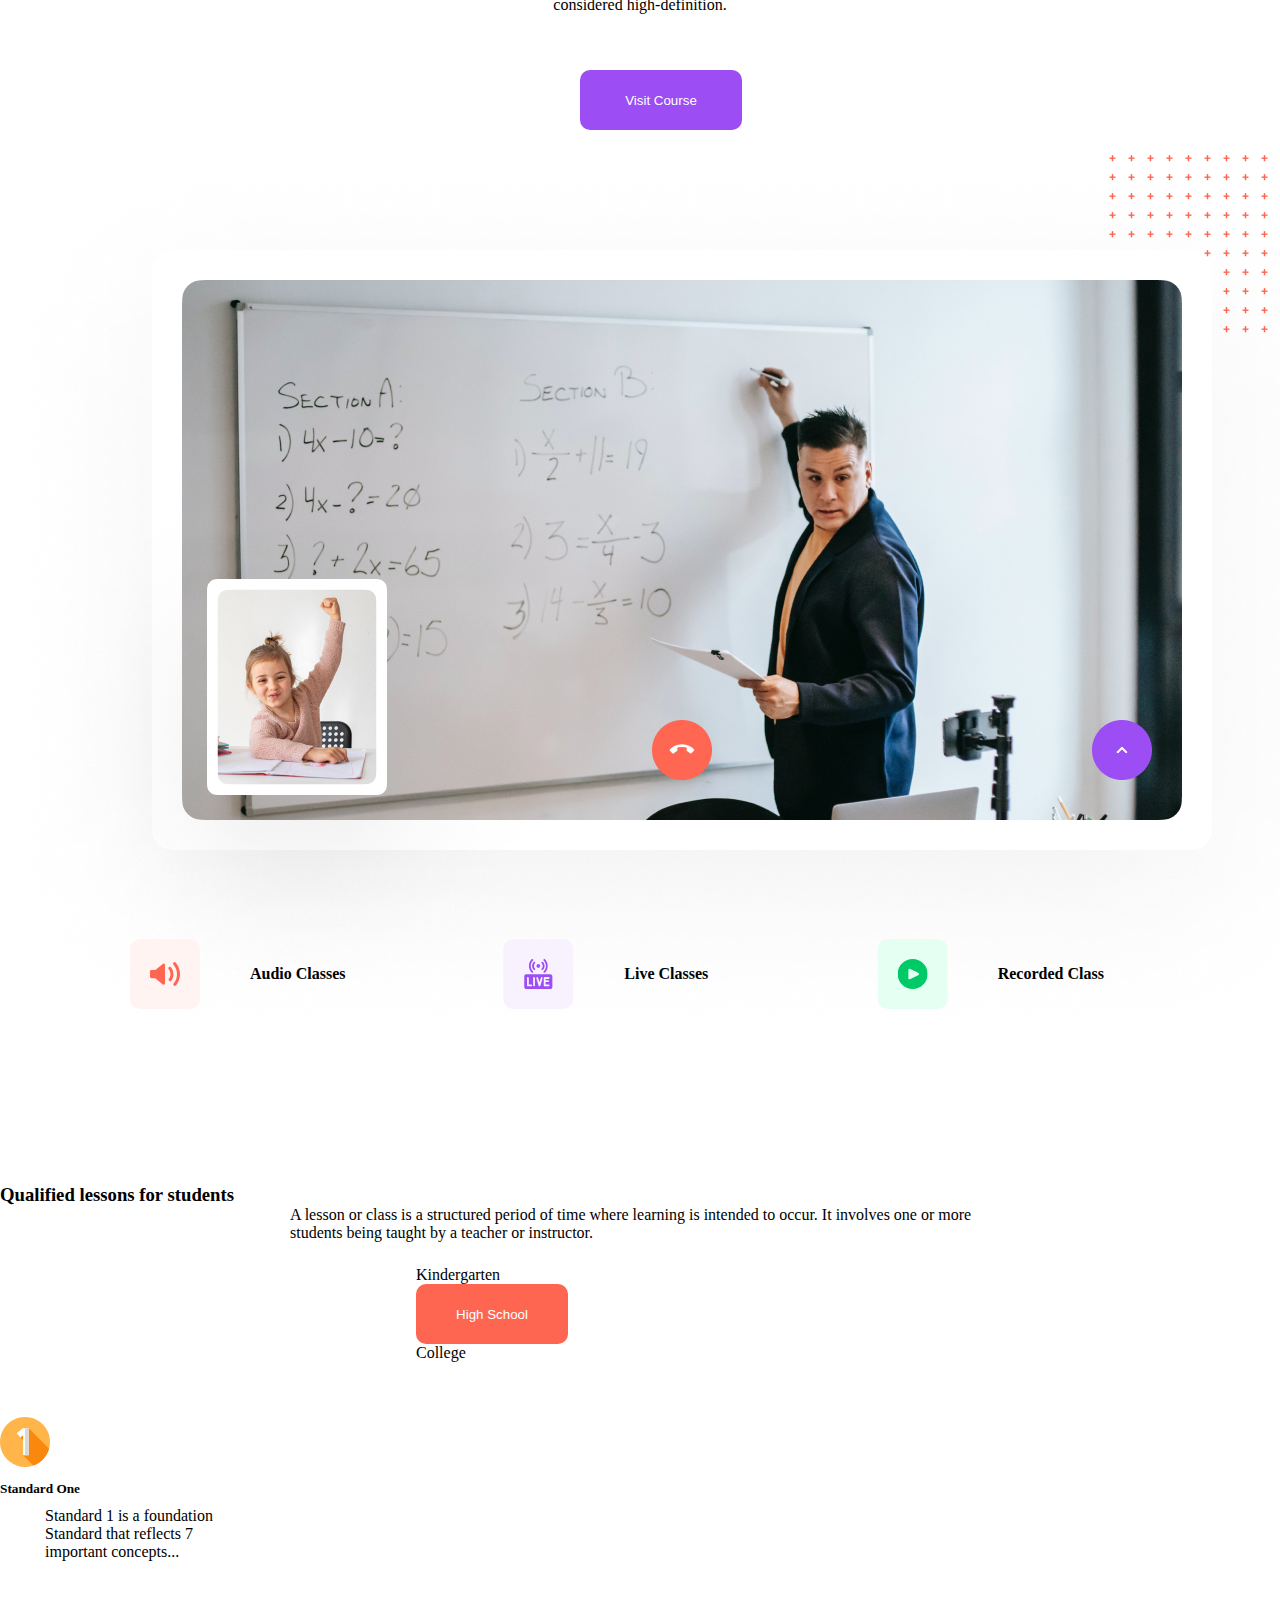
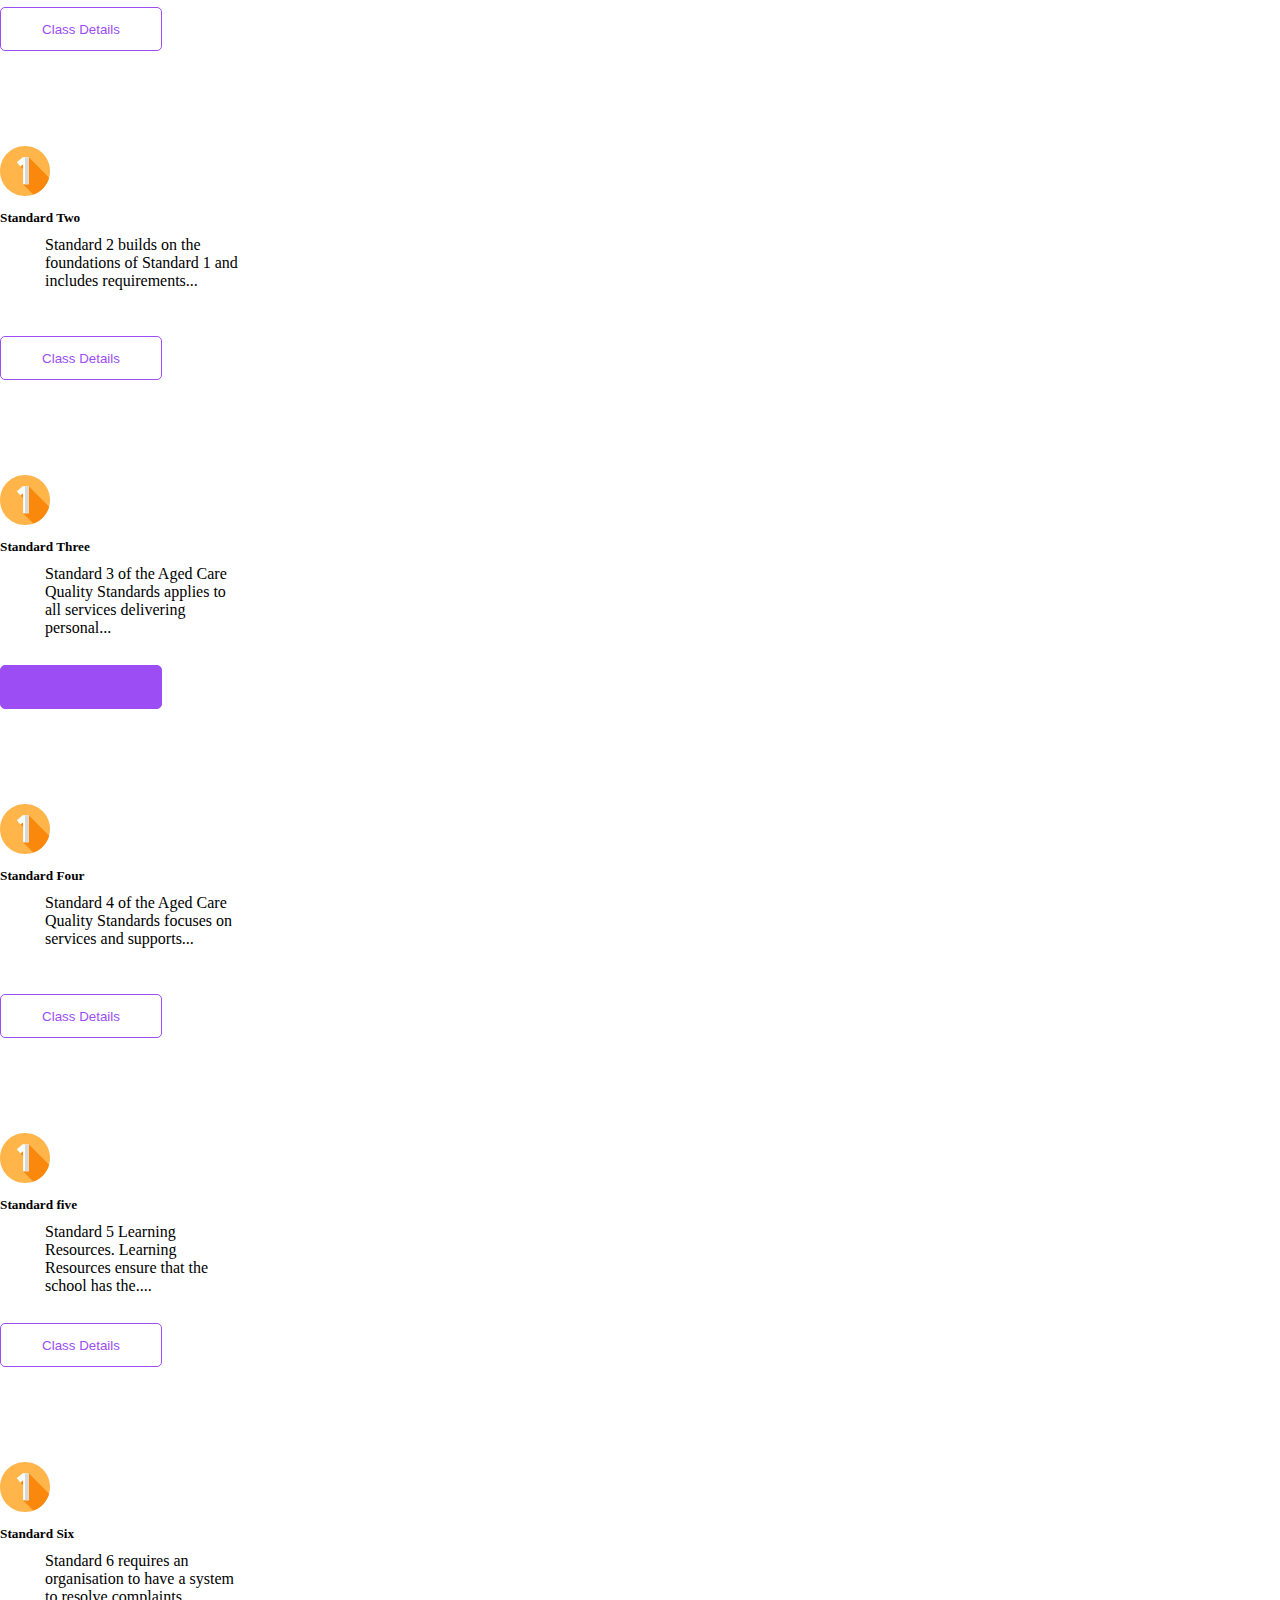
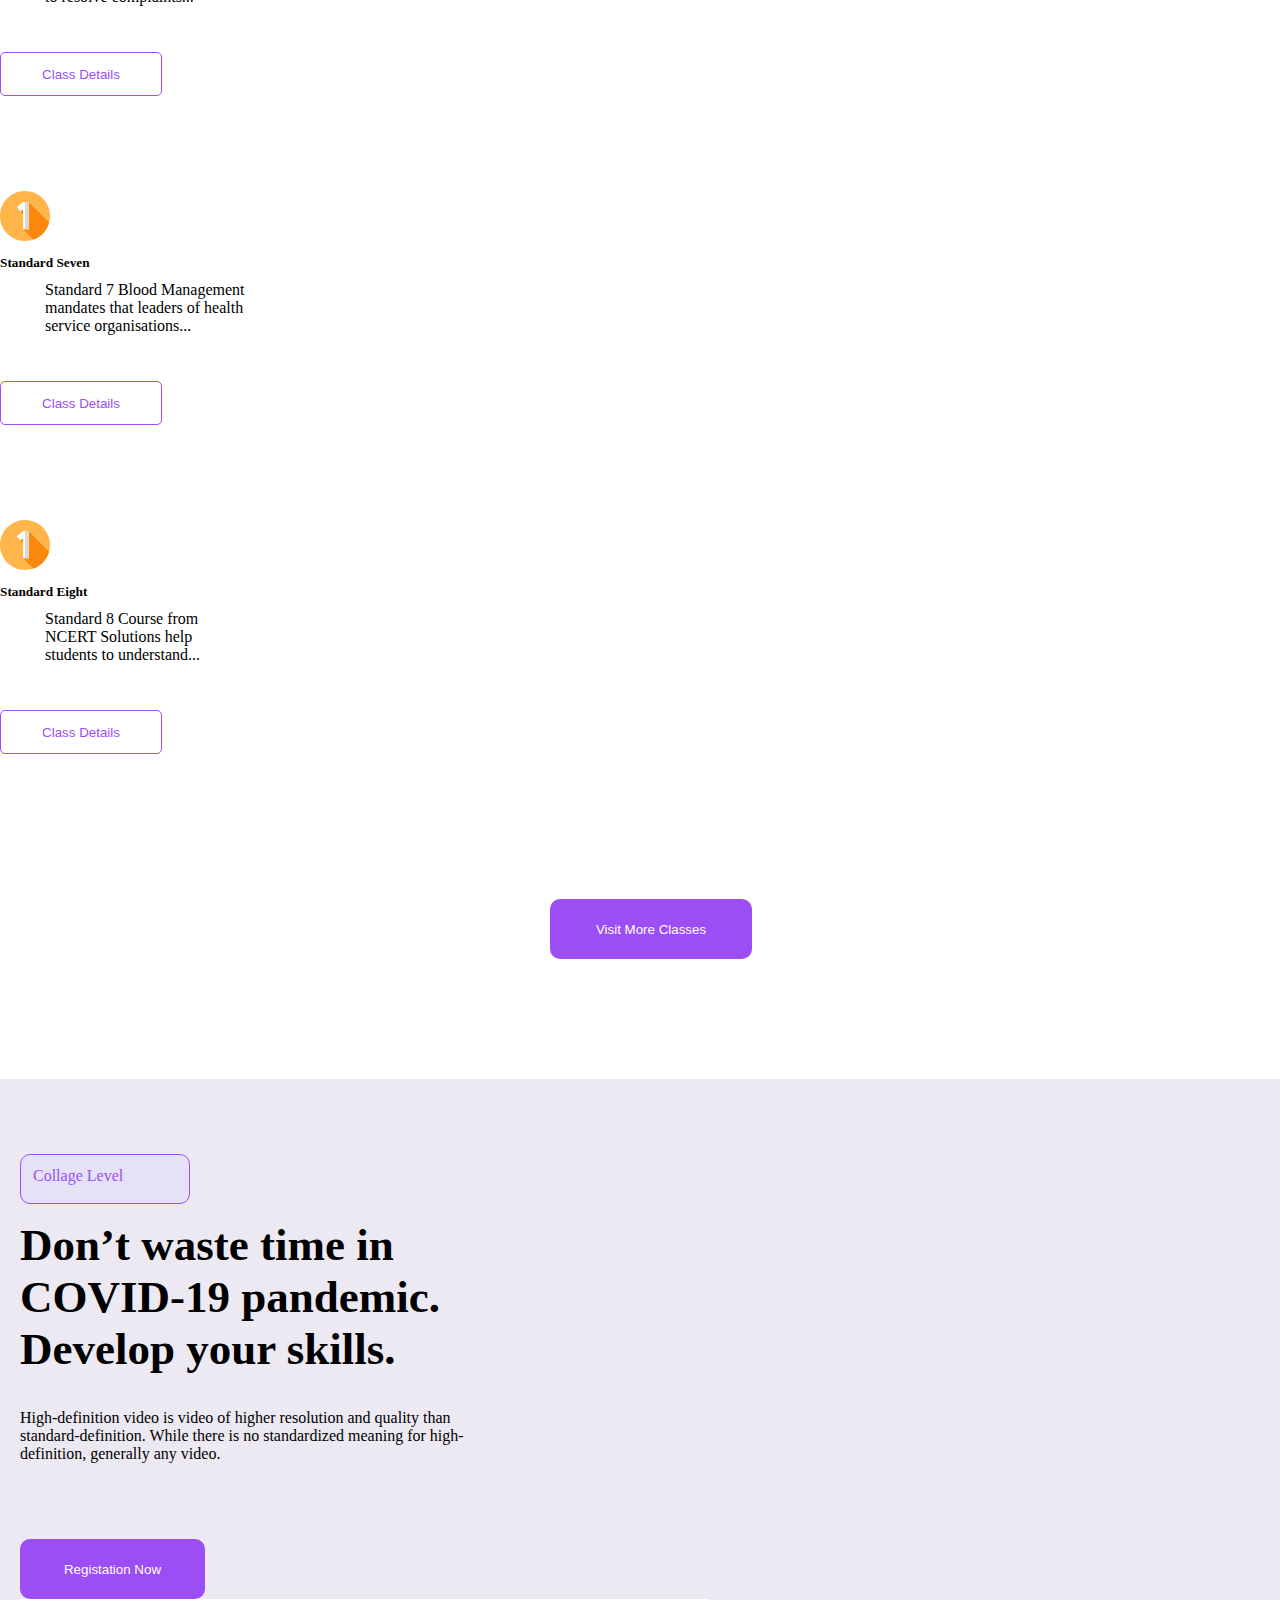
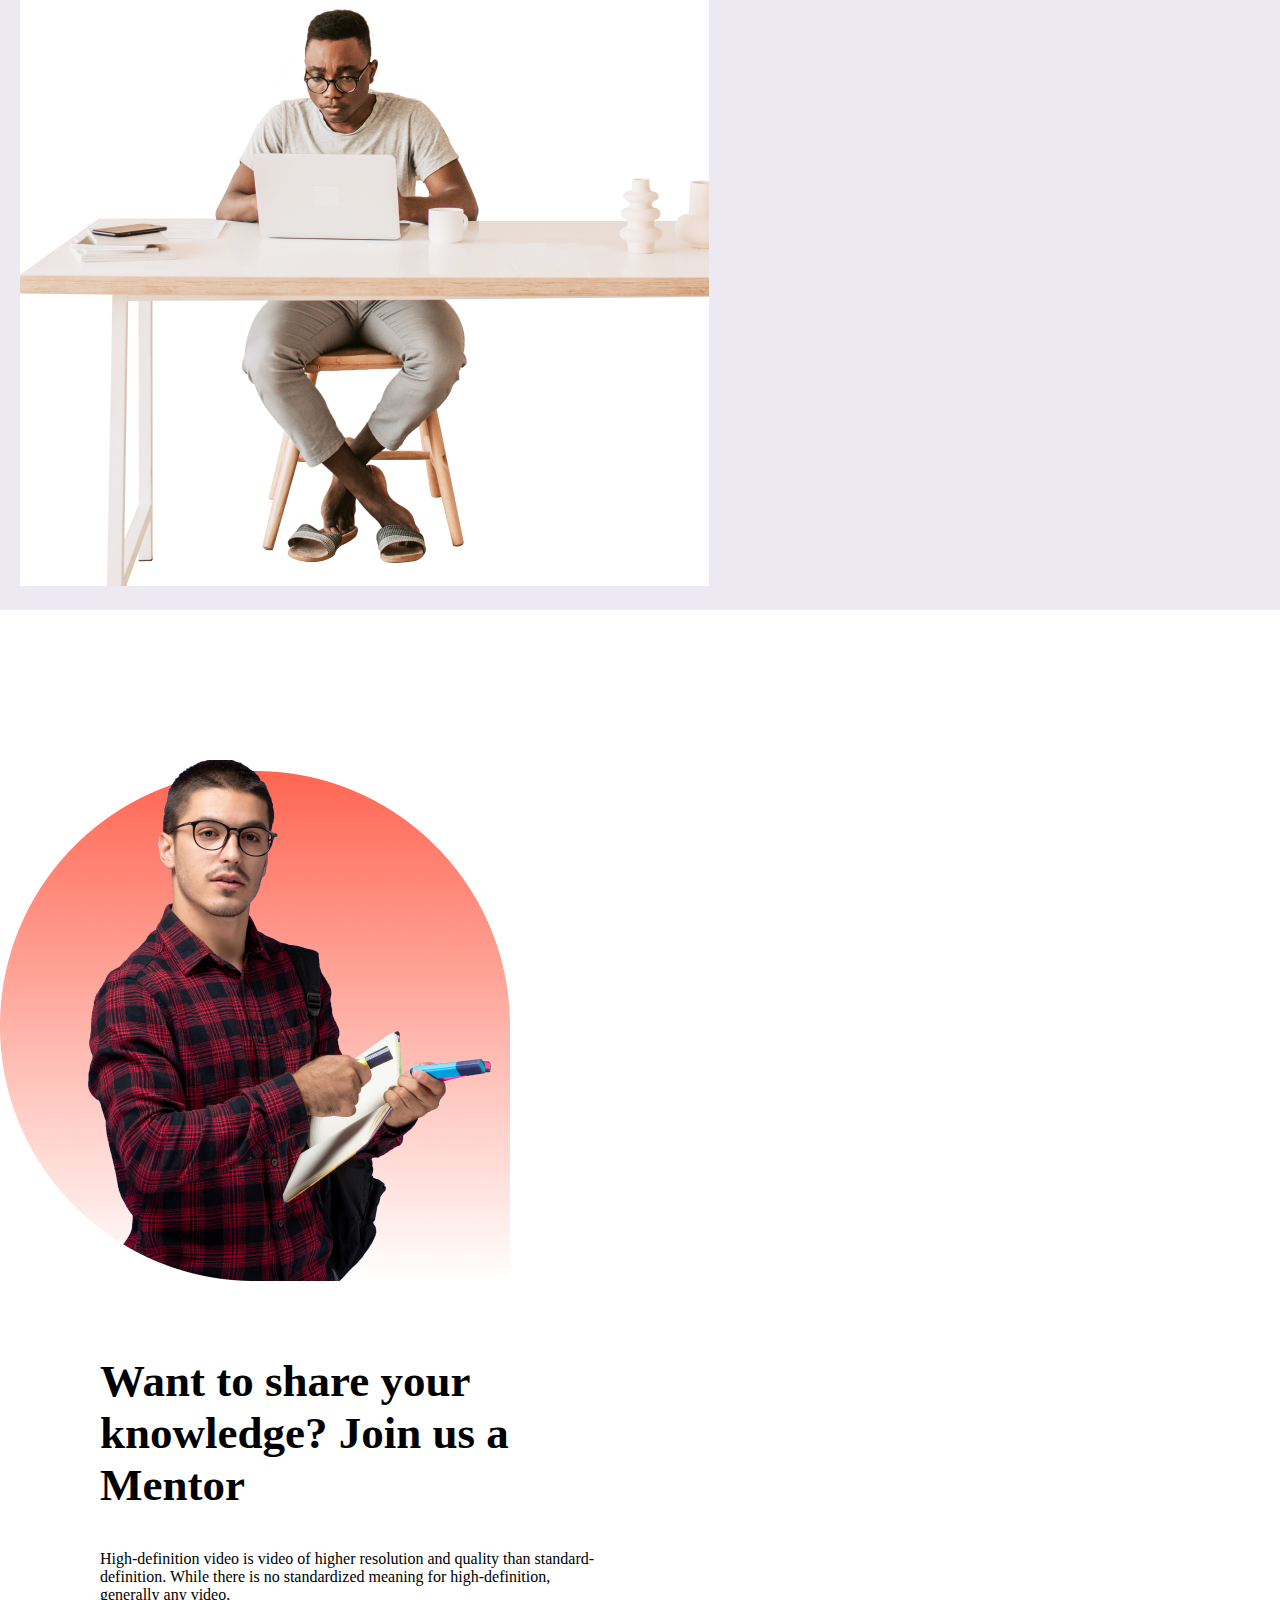
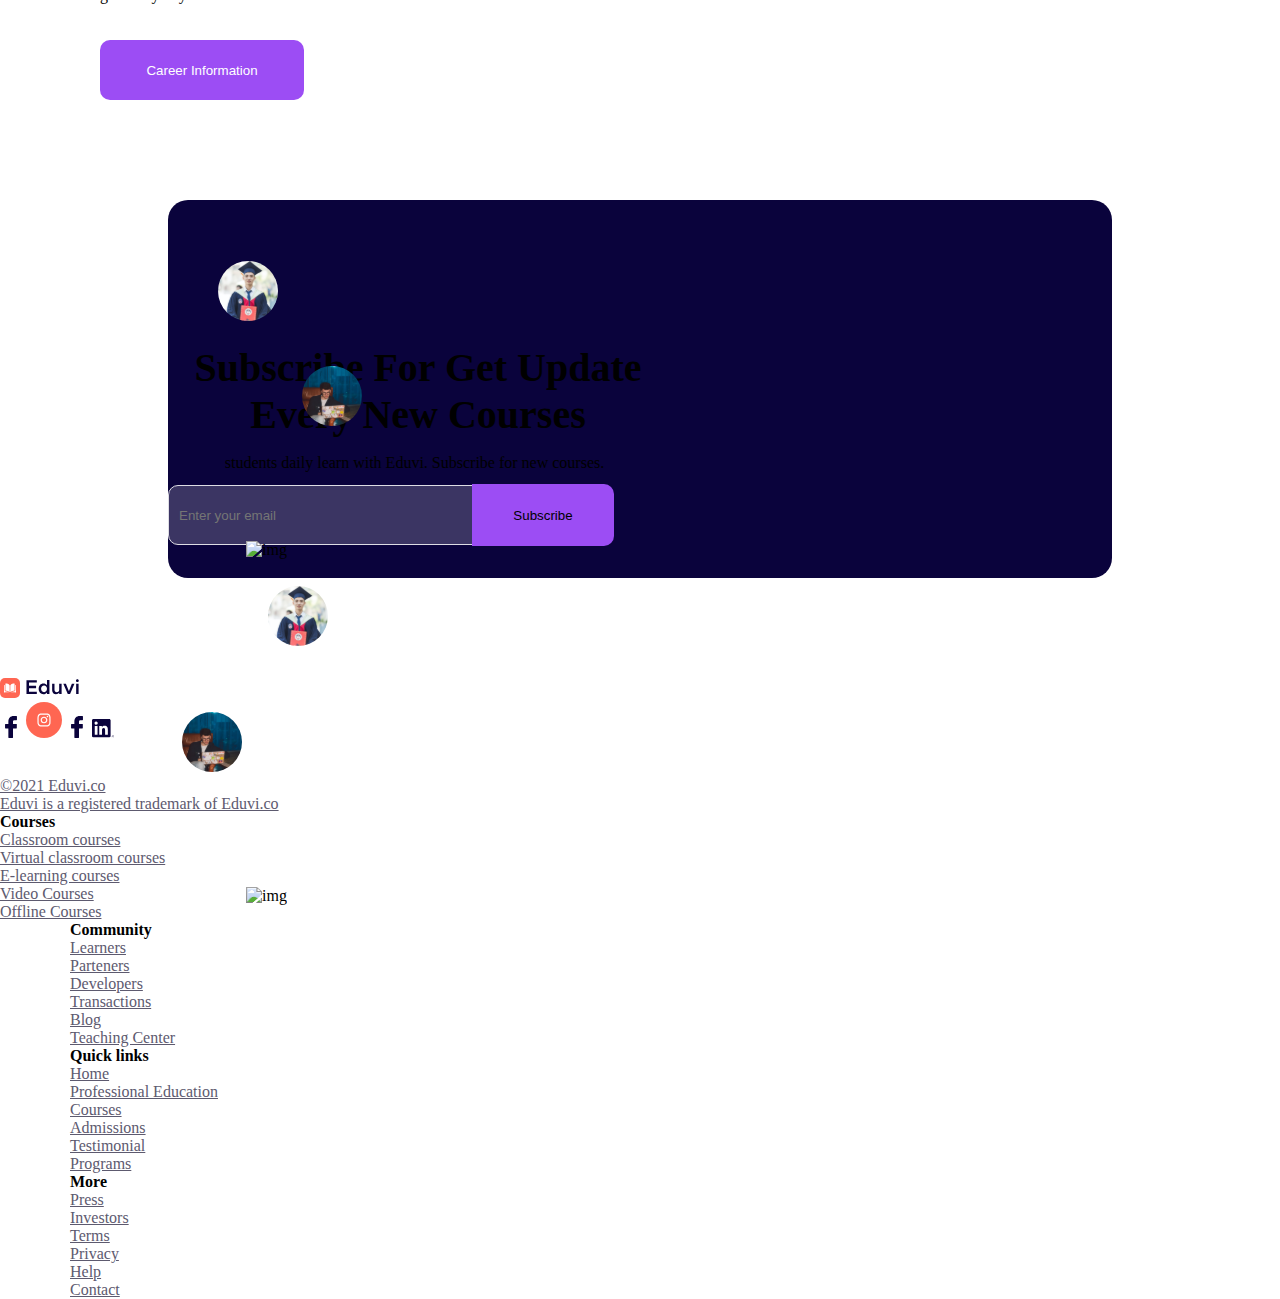
==== commit 8a6b4482: "responsive 768px 576px and shop.html" ====
--- a/index.html
+++ b/index.html
@@ -29,8 +29,8 @@
                         <img src="./images/Logo.svg" alt="img">
                     </a>
 
-                    <a class="none text-decoration-none nav__link" href="signup.html">
-                        sign up
+                    <a class="none text-decoration-none nav__link" href="#">
+                        shop
                     </a>
 
                     <select class="select none">
@@ -204,16 +204,16 @@
                         <h4 class="classes__text">Audio Classes</h4>
                     </div>
 
-                    <div class="classes__chance shadow">
+                    <div class="classes__chance chance__second shadow">
                         <img class="classes__icon" src="./images/live.svg" alt="img">
                         <h4 class="classes__text">
                             Live Classes
                         </h4>
                     </div>
 
-                    <div class="classes__chance shadow">
+                    <div class="classes__chance chance shadow">
                         <img class="classes__icon" src="./images/recorded.svg" alt="img">
-                        <h4 class="classes__text">
+                        <h4 class="classes__text classes__text-third">
                             Recorded Class
                         </h4>
                     </div>
@@ -339,8 +339,8 @@
         <section class="section__college">
             <div class="container">
                 <div class="d-grid collage">
-                    <div class="row ">
-                        <div class="col-md-6">
+                    <div class="row">
+                        <div class="col-md-6 collage__top">
                             <div class="collage__span text-center">
                                 Collage Level
                             </div>
@@ -363,13 +363,233 @@
                         </div>
 
                         <div class="col-md-6">
-                            <img src="./images/Image.jpg" alt="img">
+                            <img class="collage__img" src="./images/Image.jpg" alt="img">
                         </div>
                     </div>
                 </div>
             </div>
         </section>
 
+        <section class="mentor">
+            <div class="container">
+                <div class="row justify-content-evenly">
+                    <div class="col-md-4">
+                        <img class="mentor__img" src="./images/eyes.jpg" alt="img">
+                    </div>
+
+                    <div class="col-md-6 ms-5">
+                        <div class="div mentor__div">
+                            <h2 class="mentor__title">
+                                Want to share your
+                                knowledge? Join us
+                                a Mentor
+                            </h2>
+
+                            <p class="mentor__text">
+                                High-definition video is video of higher resolution and quality than
+                                standard-definition.
+                                While there is no standardized meaning for high-definition, generally any video.
+                            </p>
+
+                            <button class="mentor__btn">
+                                Career Information
+                            </button>
+                        </div>
+                    </div>
+                </div>
+            </div>
+        </section>
+
+        <section class="news">
+            <div class="container">
+                <div class="news__div">
+                    <div class="row">
+
+                        <div class="col-md-3">
+                            <img src="./images/student.svg" alt="img" class="news__student">
+                            <img src="./images/comp.svg" alt="img" class="news__comp">
+                            <img src="./images/child.svg" alt="img" class="news__child">
+                        </div>
+
+                        <div class="col-md-6 text-light">
+                            <h2 class="news__title">
+                                Subscribe For Get Update
+                                Every New Courses
+                            </h2>
+
+                            <p class="news__text">
+                                students daily learn with Eduvi. Subscribe for new courses.
+                            </p>
+
+                            <div class="news__input--div">
+                                <input type="text" class="news__input" placeholder="Enter your email">
+
+                                <button class="news__btn text-light">
+                                    Subscribe
+                                </button>
+                            </div>
+                        </div>
+
+                        <div class="col-md-3">
+                            <img src="./images/student.svg" alt="img" class="student">
+                            <img src="./images/comp.svg" alt="img" class="comp">
+                            <img src="./images/child.svg" alt="img" class="child">
+                        </div>
+
+                    </div>
+                </div>
+            </div>
+        </section>
+
+        <footer class="footer">
+            <div class="container">
+                <div class="row">
+
+                    <div class="col-md-2">
+                        <a href="#">
+                            <img src="./images/Logo.svg" alt="img">
+                        </a>
+
+                        <div class="d-flex align-items-center">
+                            <a href="#"><img class="mt-4 ms-1" src="./images/facebook-logo.svg" alt="img"></a>
+                            <a href="#"><img class="mt-4 ms-1" src="./images/insta-logo.svg" alt="img"></a>
+                            <a href="#"><img class="mt-4 ms-1" src="./images/facebook-logo.svg" alt="img"></a>
+                            <a href="#"><img class="mt-4 ms-1" src="./images/LinkedIn Icon.svg" alt="img"></a>
+                        </div>
+
+                        <ul class="footer__ul">
+                            <li class="footer__li">
+                                <a class="text-decoration-none footer__courses" href="#">©2021 Eduvi.co</a>
+                            </li>
+
+                            <li class="footer__li mt-3 footer__eduvi">
+                                <a class="text-decoration-none footer__courses" href="#">Eduvi is a registered
+                                    trademark of Eduvi.co</a>
+                            </li>
+                        </ul>
+
+                    </div>
+
+                    <div class="col-md-2 courses__div">
+                        <ul">
+                            <strong>Courses</strong>
+
+                            <li class="mt-2 footer__courses">
+                                <a class="text-decoration-none footer__courses" href="#">Classroom courses</a>
+                            </li>
+
+                            <li class="mt-2 footer__courses">
+                                <a class="text-decoration-none footer__courses" href="#">Virtual classroom courses</a>
+                            </li>
+
+                            <li class="mt-2 footer__courses">
+                                <a class="text-decoration-none footer__courses" href="#">E-learning courses</a>
+                            </li>
+
+                            <li class="mt-2 footer__courses">
+                                <a class="text-decoration-none footer__courses" href="#">Video Courses</a>
+                            </li>
+
+                            <li class="mt-2 footer__courses">
+                                <a class="text-decoration-none footer__courses" href="#">Offline Courses</a>
+                            </li>
+                        </ul>
+                    </div>
+
+                    <div class="col-md-2 community__div">
+
+                        <ul>
+                            <strong>Community</strong>
+                            <li class="footer__courses mt-2">
+                                <a class="text-decoration-none footer__courses" href="#">Learners</a>
+                            </li>
+
+                            <li class="footer__courses mt-2">
+                                <a class="text-decoration-none footer__courses" href="#">Parteners</a>
+                            </li>
+
+                            <li class="footer__courses mt-2">
+                                <a class="text-decoration-none footer__courses" href="#">Developers</a>
+                            </li>
+
+                            <li class="footer__courses mt-2">
+                                <a class="text-decoration-none footer__courses" href="#">Transactions</a>
+                            </li>
+
+                            <li class="footer__courses mt-2">
+                                <a class="text-decoration-none footer__courses" href="#">Blog</a>
+                            </li>
+
+                            <li class="footer__courses mt-2">
+                                <a class="text-decoration-none footer__courses" href="#">Teaching Center</a>
+                            </li>
+                        </ul>
+
+                    </div>
+
+                    <div class="col-md-2 links__div">
+                        <ul>
+                            <strong>Quick links</strong>
+
+                            <li class="footer__courses mt-2">
+                                <a href="#" class="footer__courses text-decoration-none">Home</a>
+                            </li>
+
+                            <li class="footer__courses mt-2">
+                                <a href="#" class="footer__courses text-decoration-none">Professional Education</a>
+                            </li>
+
+                            <li class="footer__courses mt-2">
+                                <a href="#" class="footer__courses text-decoration-none">Courses</a>
+                            </li>
+
+                            <li class="footer__courses mt-2">
+                                <a href="#" class="footer__courses text-decoration-none">Admissions</a>
+                            </li>
+
+                            <li class="footer__courses mt-2">
+                                <a href="#" class="footer__courses text-decoration-none">Testimonial</a>
+                            </li>
+
+                            <li class="footer__courses mt-2">
+                                <a href="#" class="footer__courses text-decoration-none">Programs</a>
+                            </li>
+                        </ul>
+                    </div>
+
+                    <div class="col-md-2 more__div">
+                        <ul>
+                            <strong>More</strong>
+
+                            <li class="footer__courses mt-2">
+                                <a href="#" class="footer__courses text-decoration-none">Press</a>
+                            </li>
+
+                            <li class="footer__courses mt-2">
+                                <a href="#" class="footer__courses text-decoration-none">Investors</a>
+                            </li>
+
+                            <li class="footer__courses mt-2">
+                                <a href="#" class="footer__courses text-decoration-none">Terms</a>
+                            </li>
+
+                            <li class="footer__courses mt-2">
+                                <a href="#" class="footer__courses text-decoration-none">Privacy</a>
+                            </li>
+
+                            <li class="footer__courses mt-2">
+                                <a href="#" class="footer__courses text-decoration-none">Help</a>
+                            </li>
+
+                            <li class="footer__courses mt-2">
+                                <a href="#" class="footer__courses text-decoration-none">Contact</a>
+                            </li>
+                        </ul>
+                    </div>
+
+                </div>
+            </div>
+        </footer>
 
 
     </main>
--- a/style.css
+++ b/style.css
@@ -75,6 +75,10 @@
     background-color: white;
     border: 1px solid #DEDDE4;
     border-radius: 5px;
+}
+
+.line {
+    width: 100px
 }
 
 .signup__btn {
@@ -269,8 +273,6 @@
 }
 
 
-
-
 /* --------------------- SECTION CLASSES end ----------------------------- */
 
 
@@ -348,9 +350,8 @@
     background-color: #9C4DF4;
     border: none;
     color: #fff;
-    margin: 60px 0 0 500px;
-}
-
+    margin: 60px 0 0 550px;
+}
 
 .card__bg {
     background-color: #9C4DF4;
@@ -378,6 +379,15 @@
 
 /* ------------------------ SECTION COLLAGE ---------------------   */
 
+.section__college {
+    background-color: #EDE9F2;
+    padding: 20px;
+    margin-top: 120px;
+}
+
+.collage__top {
+    margin-top: 55px;
+}
 
 .collage__span {
     height: 50px;
@@ -385,45 +395,405 @@
     border-radius: 10px;
     color: #9C4DF4;
     padding: 12px;
+    background-color: #E4E2F4;
     border: 1px solid #9C4DF4;
 }
 
+.collage__title {
+    height: 165px;
+    width: 457px;
+    font-size: 45px;
+    font-weight: 700;
+    padding-top: 15px;
+}
+
 .collage__text {
+    margin-top: 40px;
     height: 90px;
-    width: 500px;
-    left: 150px;
+    width: 450px;
     font-size: 16px;
     font-weight: 400;
-    line-height: 30px;
-    text-align: left;
-
 }
 
 .collage__btn {
     height: 60px;
     width: 185px;
-    left: 150px;
-    top: 3974px;
     border-radius: 10px;
     border: none;
     background-color: #9C4DF4;
     color: #fff;
-}
-
-
-
-
+    margin-top: 40px;
+}
 
 
 
 /* ------------------------ SECTION COLLAGE END ---------------------   */
 
 
-
-
-
-
-
+/* ------------------------ SECTION MENTOR ---------------------   */
+
+.mentor {
+    margin-top: 150px;
+}
+
+.mentor__title {
+    width: 435px;
+    height: 165px;
+    margin-top: 70px;
+    font-size: 45px;
+    font-weight: 700;
+}
+
+.mentor__div {
+    margin-left: 100px;
+}
+
+.mentor__text {
+    height: 90px;
+    width: 500px;
+    margin-top: 30px;
+    font-size: 16px;
+    font-weight: 400;
+}
+
+.mentor__btn {
+    height: 60px;
+    width: 204px;
+    border: none;
+    color: #fff;
+    border-radius: 10px;
+    background-color: #9C4DF4;
+}
+
+
+
+
+
+/* ------------------------ SECTION MENTOR END --------------------- */
+
+
+/* ------------------------ SECTION NEWS --------------------------- */
+
+.news__div {
+    height: 378px;
+    width: 944px;
+    border-radius: 20px;
+    background-color: #0A033C;
+    margin: 100px auto;
+}
+
+.news__div--second {
+    margin: 200px auto;
+}
+
+.news__student {
+    position: relative;
+    left: 50px;
+    top: 61px;
+}
+
+.news__comp {
+    position: relative;
+    top: 166px;
+    left: 70px;
+}
+
+.news__child {
+    position: relative;
+    top: 295px;
+    left: -50px;
+}
+
+.news__title {
+    height: 110px;
+    width: 500px;
+    font-size: 40px;
+    margin-top: 80px;
+    text-align: center;
+}
+
+.news__text {
+    height: 30px;
+    width: 493px;
+    font-size: 16px;
+    font-weight: 400;
+    text-align: center;
+}
+
+.news__input {
+    width: 315px;
+    height: 60px;
+    padding: 10px;
+    background-color: rgba(255, 255, 255, 0.2);
+    border-radius: 10px 10px 10px 10px;
+}
+
+.news__btn {
+    background-color: #9C4DF4;
+    width: 142px;
+    height: 62px;
+    border: none;
+    margin-left: -15px;
+    border-radius: 0 10px 10px 0;
+}
+
+.student {
+    position: relative;
+    right: -100px;
+    top: 40px;
+}
+
+.comp {
+    position: relative;
+    top: 166px;
+    right: 50px;
+}
+
+.child {
+    position: relative;
+    top: 295px;
+    right: 50px;
+}
+
+/* ------------------------- SECION NEWS END --------------------- */
+
+
+
+/* ------------------------- FOOTER --------------------- */
+
+.footer__ul {
+    padding: 0;
+    margin: 0;
+    margin-top: 35px;
+    list-style: none;
+}
+
+.footer__courses {
+    list-style: none;
+    color: #5D5A6F;
+}
+
+.footer__div {
+    margin-left: 70px;
+}
+
+.footer__more {
+    margin-left: 70px;
+}
+
+.community__div {
+    margin-left: 70px;
+}
+
+.links__div {
+    margin-left: 70px;
+}
+
+.more__div {
+    margin-left: 70px;
+}
+
+/* ------------------------- FOOTER END --------------------- */
+
+
+/* -------------------------- EDUVI BOOK SECTION --------------------- */
+
+.book__div {
+    height: 270px;
+    width: 1250px;
+    border-radius: 20px;
+    background-color: #EFEBF5;
+    padding: 20px;
+
+}
+
+.book__div--link {
+    width: 100px;
+    text-decoration: none;
+    display: flex;
+    justify-content: space-between;
+    align-items: center;
+}
+
+.home__link {
+    color: #0A033C;
+}
+
+.shop__link {
+    color: #9C4DF4;
+}
+
+.book__title {
+    height: 100px;
+    width: 278px;
+    font-size: 45px;
+    text-align: left;
+    margin: 30px 0 0 100px;
+}
+
+.shelver__book {
+    display: flex;
+    justify-content: space-between;
+}
+
+.book__img {
+    margin-right: 100px;
+}
+
+.card__star {
+    margin-top: -10px;
+}
+
+.card__adventure {
+    width: 400px;
+    height: 120px;
+    border-radius: 10px;
+    background-color: #fff;
+    display: flex;
+    margin: 50px 0 0 -25px;
+    padding: 20px;
+}
+
+.star__text {
+    height: 40px;
+    width: 228px;
+    font-size: 16px;
+    font-weight: 600;
+    text-align: left;
+}
+
+.card__price {
+    color: #FF6652;
+    margin-top: -150px;
+}
+
+
+.btn__see {
+    color: #9C4DF4;
+    text-decoration: none;
+}
+
+.book__btn {
+    width: 131px;
+    height: 60px;
+    padding-top: 16px;
+    background-color: #FF6652;
+    margin: 40px 35px 0 0;
+}
+
+.school__btn {
+    width: 131px;
+    height: 60px;
+    padding-top: 16px;
+    background-color: #fff;
+    margin: 40px 35px 0 0;
+}
+
+.search {
+    height: 60px;
+    width: 555px;
+    border-radius: 10px;
+    margin-top: 30px;
+}
+
+.input__div {
+    display: flex;
+    justify-content: space-between;
+}
+
+.search__icon {
+    background-color: #9C4DF4;
+    height: 50px;
+    width: 50px;
+    padding: 12px 0 0 17px;
+    color: #fff;
+    border-radius: 10px;
+    position: absolute;
+    right: 430px;
+    top: 508px;
+}
+
+.select__input {
+    height: 60px;
+    width: 350px;
+    margin: 30px 0 0 10px;
+    position: relative;
+    left: 90px;
+    border: none;
+    border-radius: 10px;
+}
+
+/* -------------------------- EDUVI BOOK SECTION END --------------------- */
+
+
+/* -------------------------- POPULAR SECTION -------------------- */
+
+.col__div {
+    margin-top: 40px;
+    gap: 100px;
+}
+
+.new__title {
+    height: 30px;
+    width: 185px;
+    font-size: 30px;
+    font-weight: 600;
+    text-align: left;
+    margin-top: 40px;
+}
+.col__left--title {
+    height: 30px;
+    width: 213px;
+    font-weight: 600;
+}
+
+
+/* -------------------------- POPULAR SECTION END --------------------- */
+
+
+/* -------------------------- CARD__BOOK SECTION -------------------- */
+
+.div__card {
+    display: grid;
+    grid-template-columns: auto auto auto;
+    row-gap: 55px;
+    column-gap: 15px;
+}
+
+.card__book {
+    height: 280px;
+    border-radius: 10px;
+    /* margin-right: 15px; */
+}
+
+.card__book--text {
+    height: 20px;
+    width: 195px;
+    margin-top: 15px;
+    font-size: 18px;
+}
+
+.star__price {
+    height: 20px;
+    width: 66px;
+    font-size: 18px;
+    text-align: left;
+    color: #FF6652;
+}
+
+.star__img {
+    margin: -10px 10px 0 0;
+}
+
+.star__div {
+    display: flex;
+    justify-content: space-between;
+    align-items: center;
+}
+
+
+
+/* -------------------------- CARD__BOOK SECTION END -------------------- */
 
 
 
@@ -433,6 +803,194 @@
 
 
 @media screen and (max-width: 768px) {
+
+    .search__icon {
+        display: none;
+    }
+
+    .book__div {
+        height: 270px;
+        width: 700px;
+        border-radius: 20px;
+    }
+
+    .book__img {
+        height: 210px;
+        width: 374px;
+        margin-right: 10px;
+    }
+
+    .book__title {
+        height: 80px;
+        width: 216px;
+        font-size: 35px;
+        font-weight: 600;
+        margin: 30px 0 0 30px;
+    }
+
+    .btn__div {
+        width: 100%;
+    }
+
+    .col__div {
+        gap: 40px;
+    }
+
+    .footer__div {
+        margin-left: 70px;
+    }
+
+    .footer__more {
+        margin-left: -20px;
+    }
+
+    .courses__div {
+        width: 100px;
+        margin-left: 70px;
+    }
+
+    .community__div {
+        margin-left: 10px;
+    }
+
+    .links__div {
+        margin-left: 25px;
+    }
+
+    .more__div {
+        margin-left: 15px;
+    }
+
+    .news__div {
+        height: 378px;
+        width: 700px;
+    }
+
+    .news__title {
+        height: 80px;
+        width: 448px;
+        font-size: 35px;
+        margin-left: -40px;
+    }
+
+    .news__text {
+        height: 28px;
+        width: 300px;
+        margin: 20px 0 0 40px;
+        font-size: 14px;
+        font-weight: 400;
+    }
+
+    .news__input {
+        height: 50px;
+        width: 220px;
+        margin-top: 30px;
+    }
+
+    .news__student {
+        left: 15px;
+    }
+
+    .student {
+        left: 80px;
+    }
+
+    .child {
+        top: 220px;
+        left: 70px;
+    }
+
+    .news__comp {
+        left: 15px;
+    }
+
+    .news__child {
+        top: 210px;
+        left: 30px;
+    }
+
+    .news__btn {
+        height: 50px;
+        width: 127px;
+    }
+
+    .mentor {
+        text-align: center;
+    }
+
+    .mentor__img {
+        height: 390px;
+        width: 300px;
+        margin-left: 30px;
+    }
+
+    .mentor__div {
+        margin-left: 75px;
+    }
+
+    
+
+    .mentor__title {
+        height: 120px;
+        width: 338px;
+        font-size: 25px;
+        font-weight: 700;
+        margin-left: -45px;
+    }
+
+    .mentor__text {
+        height: 112px;
+        width: 300px;
+        font-weight: 400;
+        margin: -15px 0 0 -30px;
+    }
+
+    .mentor__btn {
+        margin: 35px 0 0 0;
+        height: 50px;
+        width: 186px;
+        font-size: 14px;
+        font-weight: 500;
+    }
+
+    .collage__top {
+        margin-top: 35px;
+    }
+
+    .collage__span {
+        height: 40px;
+        width: 160px;
+        border-radius: 5px;
+        padding-top: 7px;
+    }
+
+    .collage__title {
+        font-size: 35px;
+        font-weight: 700;
+        height: 120px;
+        width: 355px;
+        padding-top: 5px;
+    }
+
+    .collage__text {
+        height: 84px;
+        width: 330px;
+        font-size: 14px;
+        font-weight: 400;
+    }
+
+    .collage__btn {
+        height: 50px;
+        width: 170px;
+        margin-top: 15px;
+        border-radius: 5px;
+    }
+
+    .collage__img {
+        margin-top: 20px;
+        height: 390px;
+        width: 360px;
+    }
 
     .card__div {
         margin-left: 50px;
@@ -463,8 +1021,10 @@
     }
 
     .classes__text {
+        height: 20px;
         width: 137px;
-        height: 20px;
+        font-size: 20px;
+        font-weight: 600;
         margin-left: 10px;
     }
 
@@ -567,6 +1127,10 @@
         width: 300px;
     }
 
+    .more__btn {
+        margin-left: 290px;
+    }
+
     .google__btn {
         width: 250px;
         height: 50px;
@@ -580,6 +1144,205 @@
 
 
 @media screen and (max-width: 576px) {
+
+    .book__title {
+        height: 60px;
+        width: 185px;
+        font-size: 30px;
+        margin: 30px 0 0 0;
+        font-weight: 600;
+    }
+
+    .search {
+        height: 50px;
+        width: 335px;
+        border-radius: 5px;
+    }
+
+    .select__input {
+        width: 335px;
+        height: 50px;
+        margin: 20px 0;
+    }
+
+    .input__div {
+        margin: 30px 0 0 100px;
+        display: block;
+    }
+
+    .card__adventure {
+        height: 117px;
+        width: 335px;
+        margin: 0 auto;
+    }
+
+    .btn__div {
+        margin-top: -120px;
+    }
+
+    .col__left--title {
+        margin-left: 90px;
+    }
+
+    .btn__see {
+        margin-left: 100px;
+    }
+
+    .adventure__img {
+        height: 87px;
+        width: 76px;
+        border-radius: 5px;
+    }
+
+    .book__div {
+        height: 295px;
+        width: 510px;
+        border-radius: 10px;
+    }
+
+    .search__icon {
+        display: none;
+    }
+
+    .book__img {
+        height: 100px;
+        width: 185px;
+        font-size: 30px;
+        font-weight: 600;
+        margin: 20px 0 0 50px;
+    }
+
+    .footer__eduvi {
+        width: 170px;
+    }
+
+    .courses__div {
+        margin: 30px 0 0 0;
+    }
+
+    .community__div {
+        margin: 30px 0 0 -30px;
+    }
+
+    .links__div {
+        margin: 30px 0 0 -30px;
+    }
+
+    .more__div {
+        margin: 30px 0 0 -30px;
+    }
+
+    .mentor__title {
+        margin-left: 15px;
+    }
+
+    .mentor__text {
+        margin-left: 30px;
+    }
+
+    .mentor__btn {
+        margin-right: 75px;
+    }
+
+    .news__div {
+        height: 389px;
+        width: 335px;
+        padding: 25px;
+        border-radius: 10px;
+    }
+
+    .news__title {
+        height: 96px;
+        width: 295px;
+        font-size: 28px;
+        font-weight: 700;
+        margin: auto;
+    }
+
+    .news__text {
+        height: 48px;
+        width: 295px;
+        font-size: 16px;
+        font-weight: 400;
+        margin: 20px auto;
+    }
+
+    .news__input {
+        height: 50px;
+        width: 275px;
+        display: block;
+        border-radius: 5px;
+    }
+
+    .news__btn {
+        height: 50px;
+        width: 275px;
+        margin: 15px auto;
+        border-radius: 5px;
+
+    }
+
+    .news__student {
+        display: none;
+    }
+
+    .news__comp {
+        display: none;
+    }
+
+    .news__child {
+        display: none;
+    }
+
+    .student {
+        display: none;
+    }
+
+    .comp {
+        display: none;
+    }
+
+    .child {
+        display: none;
+    }
+
+    .collage__top {
+        padding-left: 130px;
+    }
+
+    .collage__span {
+        height: 44px;
+        width: 121px;
+        border-radius: 5px;
+        font-size: 14px;
+        font-weight: 500;
+        padding-top: 11px;
+    }
+
+    .collage__title {
+        height: 96px;
+        width: 284px;
+        font-size: 28px;
+    }
+
+    .collage__text {
+        height: 144px;
+        width: 293px;
+        font-size: 16px;
+    }
+
+    .collage__btn {
+        height: 50px;
+        width: 150px;
+        font-size: 14px;
+        margin-top: 20px;
+    }
+
+    .collage__img {
+        width: 300px;
+        height: 285px;
+        margin: 80px 0 0 115px;
+    }
 
     .card__div {
         margin-left: 150px;
@@ -597,7 +1360,11 @@
     .classes__img {
         width: 600px;
         height: 390px;
-        margin: 0 auto;
+        margin: 0 0 0 -40px;
+    }
+
+    .classes__div {
+        display: block;
     }
 
     .classes__icon {
@@ -606,13 +1373,32 @@
     }
 
     .classes__chance {
-        width: 160px;
-        height: 70px;
+        width: 190px;
+        height: 60px;
+    }
+
+    .chance__second {
+        position: relative;
+        left: 285px;
+        top: -60px;
+    }
+
+    .chance {
+        position: relative;
+        top: -30px;
+        width: 220px;
+        margin: 0 auto;
     }
 
     .classes__text {
-        width: 96px;
-        height: 14px;
+        font-size: 14px;
+        font-weight: 600;
+        margin: auto 16px;
+    }
+
+    .classes__text-third {
+
+        margin: auto 25px;
     }
 
     .visit__title {
@@ -623,6 +1409,11 @@
         margin: 100px 0 0 100px;
     }
 
+    .more__btn {
+        margin-left: 190px;
+
+    }
+
     .visit__text {
         height: 72px;
         width: 340px;
